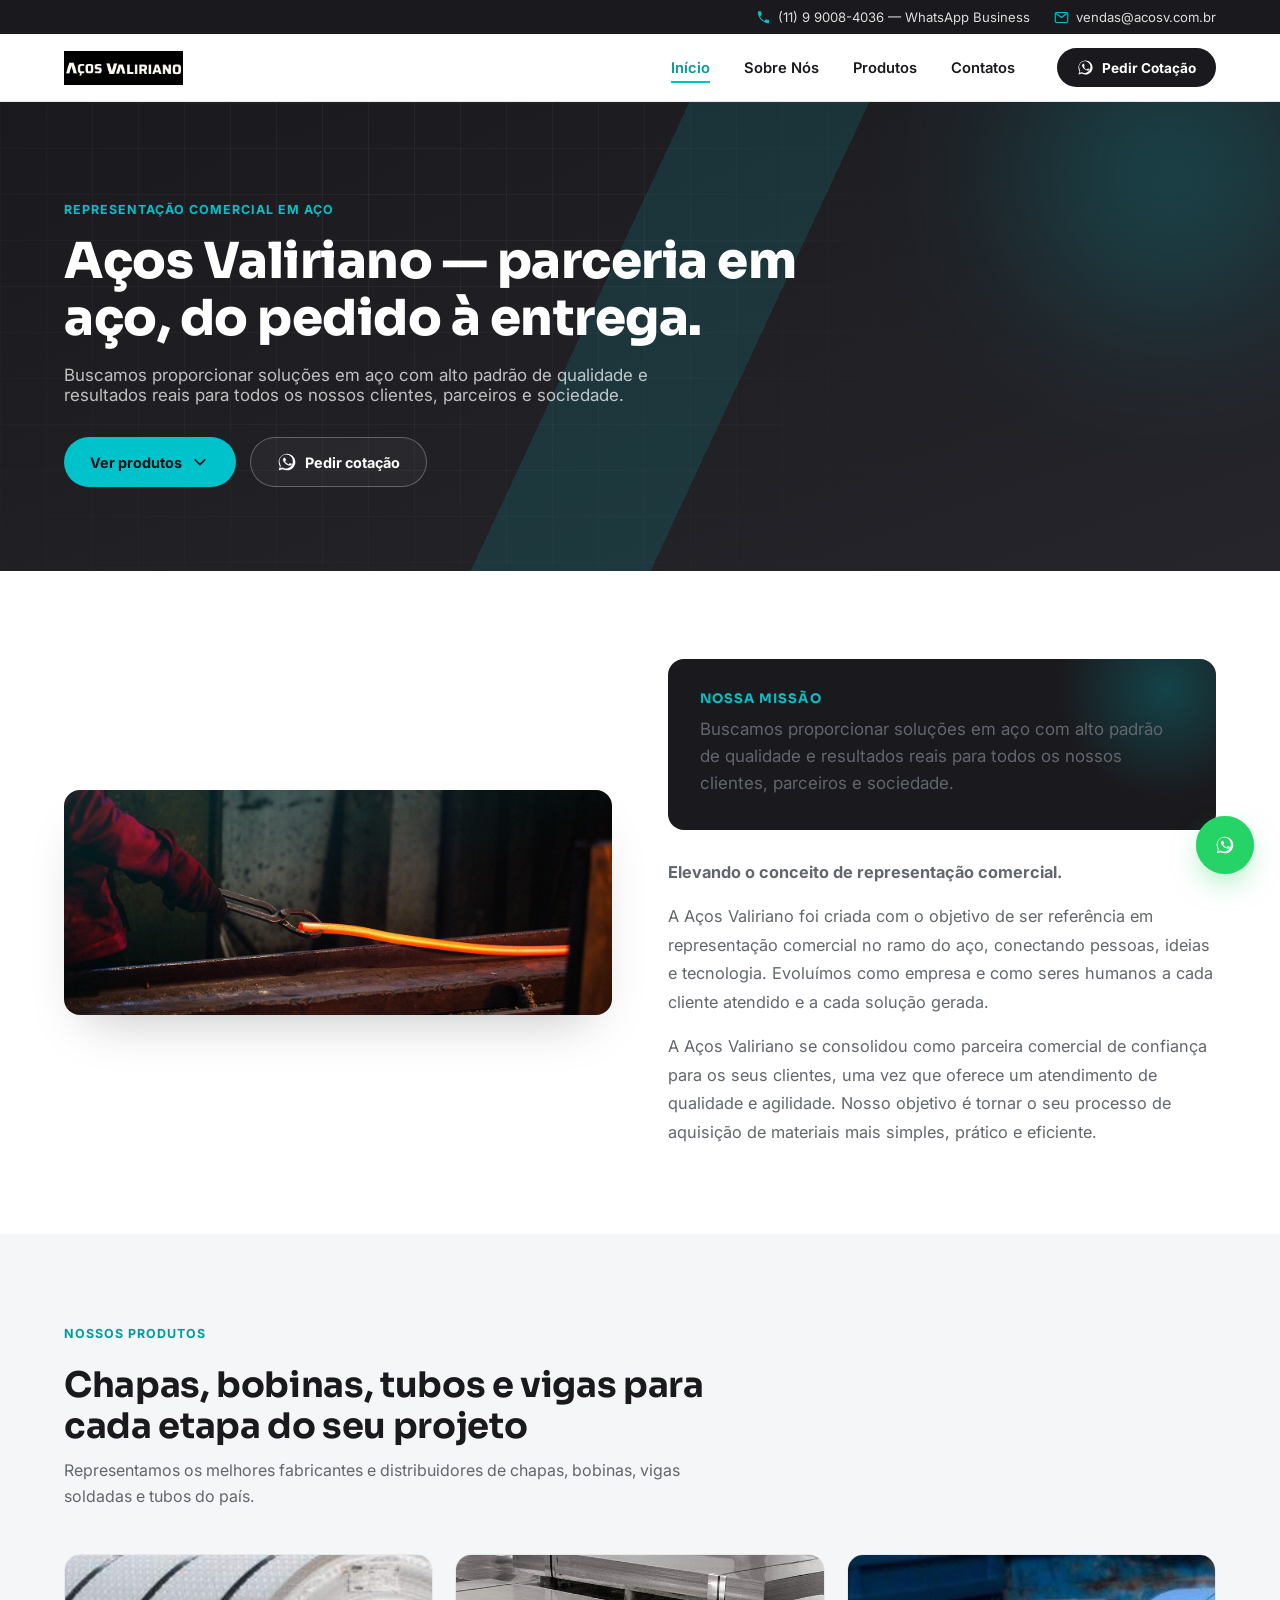
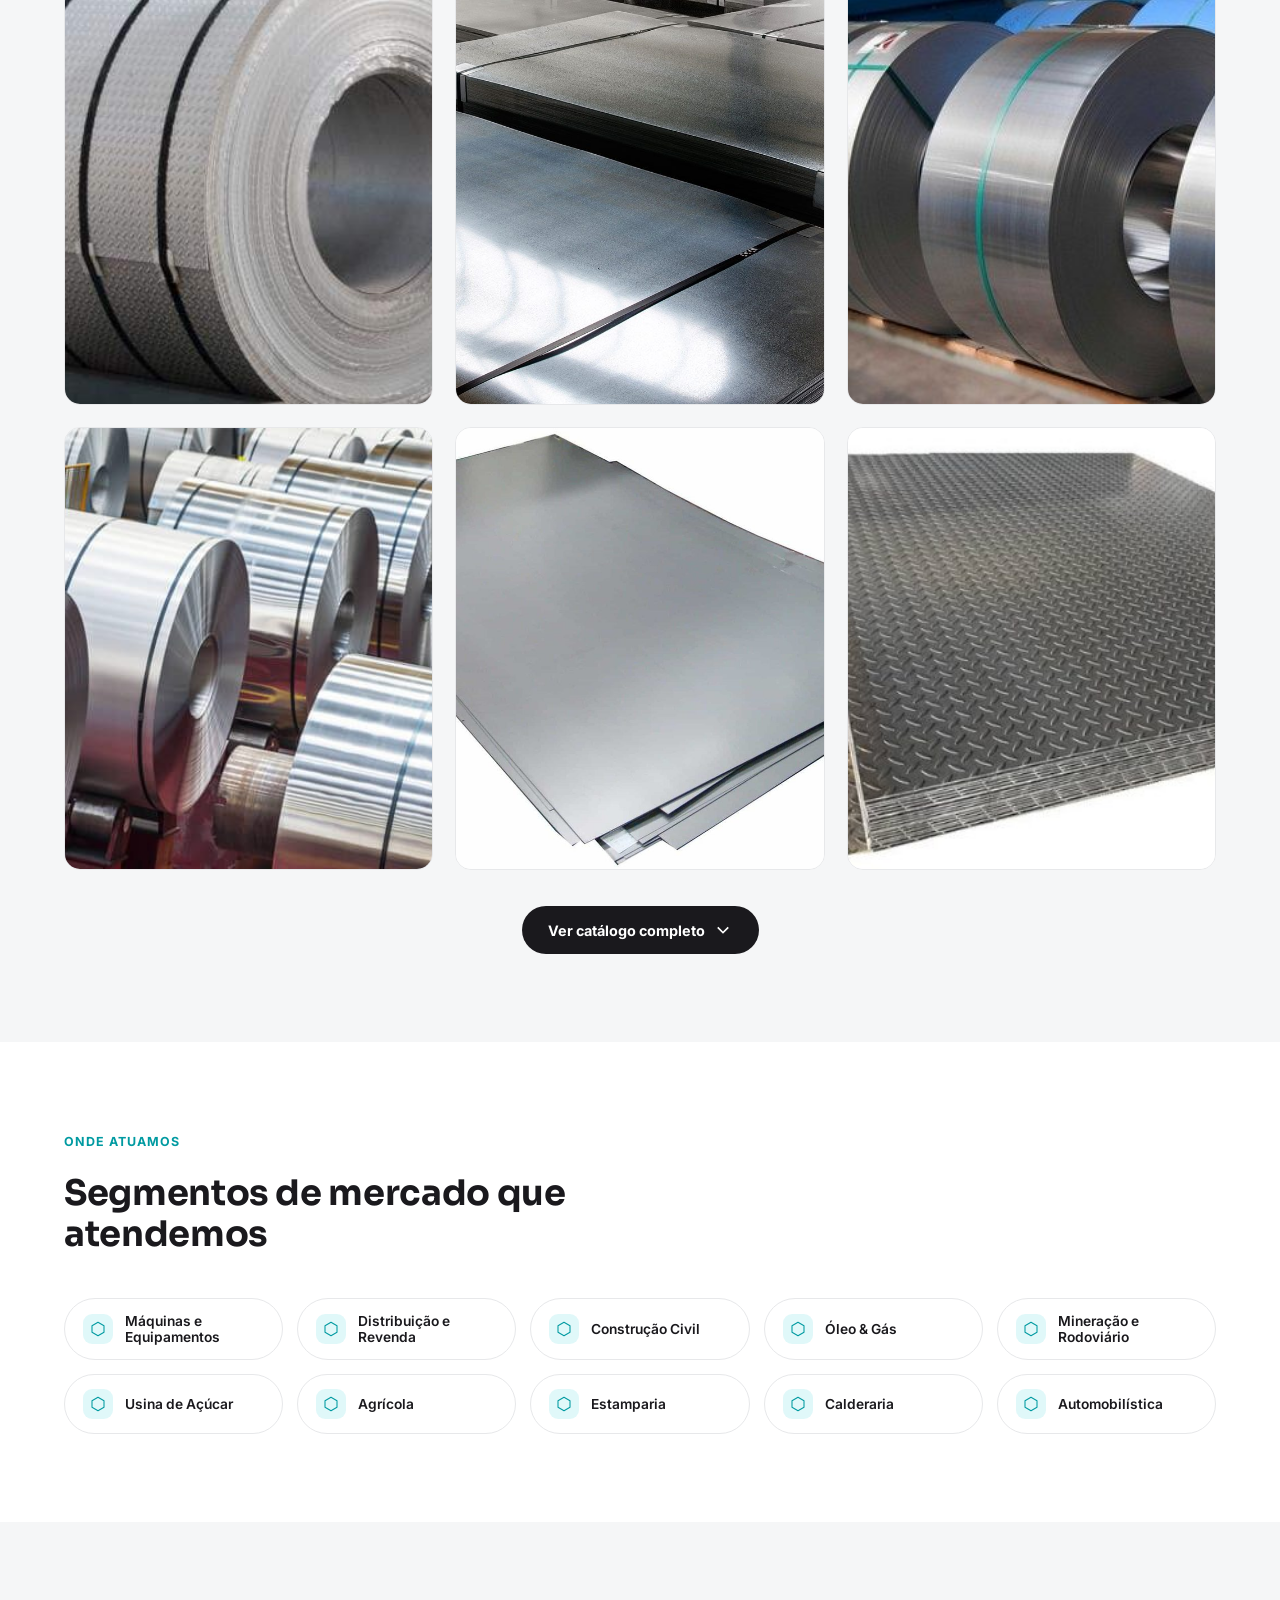
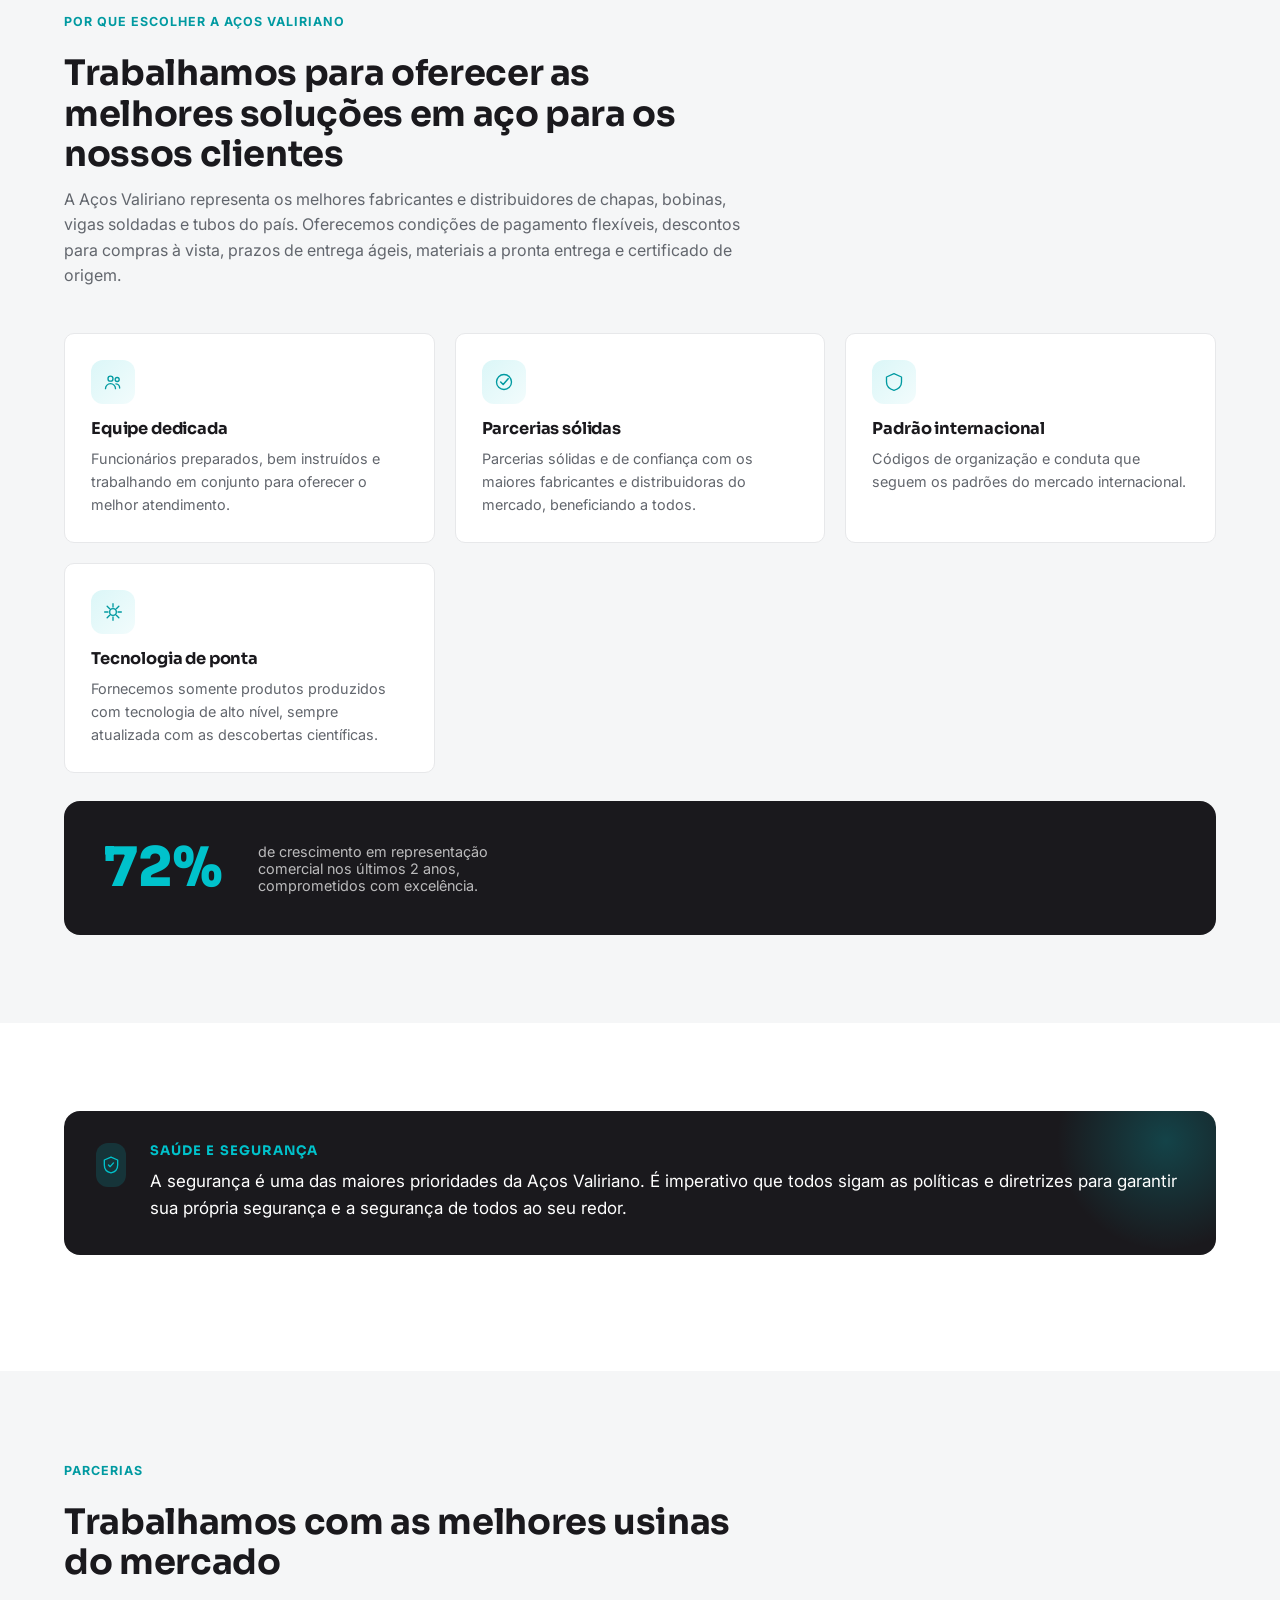
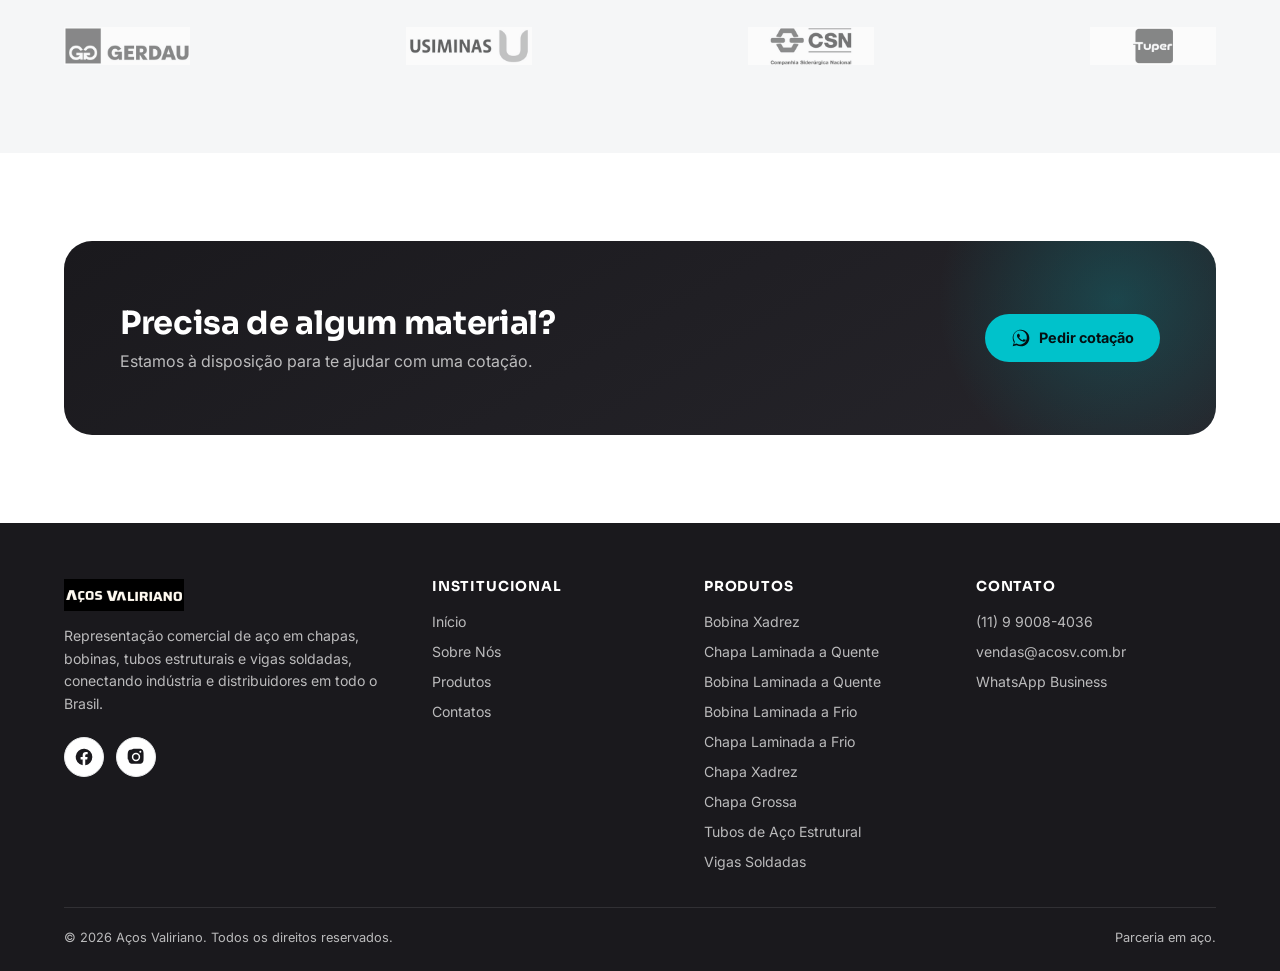
==== index.html @ 2b649ea8 "Site institucional Aços Valiriano — layout novo com SEO técnico completo" ====
<!DOCTYPE html>
<html lang="pt-BR">
<head>
<meta charset="UTF-8">
<meta name="viewport" content="width=device-width, initial-scale=1.0">
<title>Aços Valiriano | Distribuidora de Aço em SP — Chapas, Bobinas e Tubos</title>
<meta name="description" content="Representação comercial de aço em São Paulo: chapas, bobinas, tubos estruturais e vigas soldadas das melhores usinas do país. Peça sua cotação.">
<meta name="robots" content="index, follow">
<link rel="canonical" href="https://acosv.com.br/">
<link rel="icon" href="/assets/img/logo.png" type="image/png">
<meta property="og:type" content="website">
<meta property="og:locale" content="pt_BR">
<meta property="og:site_name" content="Aços Valiriano">
<meta property="og:title" content="Aços Valiriano | Distribuidora de Aço em SP — Chapas, Bobinas e Tubos">
<meta property="og:description" content="Representação comercial de aço em São Paulo: chapas, bobinas, tubos estruturais e vigas soldadas das melhores usinas do país. Peça sua cotação.">
<meta property="og:url" content="https://acosv.com.br/">
<meta property="og:image" content="https://acosv.com.br/assets/img/about-empresa.jpg">
<meta name="twitter:card" content="summary_large_image">
<meta name="twitter:title" content="Aços Valiriano | Distribuidora de Aço em SP — Chapas, Bobinas e Tubos">
<meta name="twitter:description" content="Representação comercial de aço em São Paulo: chapas, bobinas, tubos estruturais e vigas soldadas das melhores usinas do país. Peça sua cotação.">
<meta name="twitter:image" content="https://acosv.com.br/assets/img/about-empresa.jpg">
<link rel="preconnect" href="https://fonts.googleapis.com">
<link rel="preconnect" href="https://fonts.gstatic.com" crossorigin>
<link href="https://fonts.googleapis.com/css2?family=Sora:wght@600;700;800&family=Inter:wght@400;500;600;700&display=swap" rel="stylesheet">
<link rel="stylesheet" href="/assets/styles.css">
<script type="application/ld+json">{"@context": "https://schema.org", "@type": "Organization", "name": "Aços Valiriano", "url": "https://acosv.com.br/", "logo": "https://acosv.com.br/assets/img/logo.png", "telephone": "+5511990084036", "email": "vendas@acosv.com.br", "sameAs": ["https://www.facebook.com/profile.php?id=61550275961854", "https://www.instagram.com/acos.valiriano/"], "areaServed": "BR-SP"}</script>
<!--
  Google Tag Manager / Google Ads: cole aqui o snippet do GTM (ou gtag.js) assim que
  o container estiver criado, para habilitar o rastreamento de conversao das campanhas.
  <script async src="https://www.googletagmanager.com/gtag/js?id=SEU_ID_AQUI"></script>
-->
</head>
<body>
<div class="topbar">
  <div class="wrap">
    <a href="tel:+5511990084036"><svg class="" viewBox="0 0 24 24" width="20" height="20" aria-hidden="true"><path d="M6.6 10.8c1.4 2.8 3.8 5.2 6.6 6.6l2.2-2.2c.3-.3.7-.4 1-.2 1.1.4 2.3.6 3.6.6.6 0 1 .4 1 1V20c0 .6-.4 1-1 1C11.4 21 3 12.6 3 3c0-.6.4-1 1-1h3.5c.6 0 1 .4 1 1 0 1.3.2 2.5.6 3.6.1.3 0 .7-.2 1z" fill="currentColor"/></svg>(11) 9 9008-4036 — WhatsApp Business</a>
    <a href="mailto:vendas@acosv.com.br"><svg class="" viewBox="0 0 24 24" width="20" height="20" aria-hidden="true"><path d="M2 6a2 2 0 0 1 2-2h16a2 2 0 0 1 2 2v12a2 2 0 0 1-2 2H4a2 2 0 0 1-2-2zm2 0 8 6 8-6" fill="none" stroke="currentColor" stroke-width="1.8" stroke-linecap="round" stroke-linejoin="round"/></svg>vendas@acosv.com.br</a>
  </div>
</div>
<header class="site-header" id="siteHeader">
  <div class="nav-inner wrap">
    <a href="/index.html" class="brand">
      <img src="/assets/img/logo.png" width="140" height="40" alt="Aços Valiriano">
    </a>
    <nav class="nav-links" id="navLinks">
      <a href="/index.html" class="nav-link" aria-current="page">Início</a>
      <a href="/institucional.html" class="nav-link">Sobre Nós</a>
      <a href="/produtos.html" class="nav-link">Produtos</a>
      <a href="/contato.html" class="nav-link">Contatos</a>
    </nav>
    <a class="nav-cta" href="https://wa.me/message/XRI6LP23MOQJP1" target="_blank" rel="noopener">
      <svg class="" viewBox="0 0 24 24" width="20" height="20" aria-hidden="true"><path d="M17.5 14.4c-.3-.1-1.6-.8-1.9-.9-.3-.1-.4-.1-.6.1-.2.3-.7.9-.8 1-.1.2-.3.2-.6.1-.3-.1-1.2-.4-2.2-1.4-.8-.7-1.4-1.6-1.5-1.9-.2-.3 0-.4.1-.6.1-.1.3-.3.4-.5.1-.2.2-.3.3-.5.1-.2 0-.4 0-.5 0-.1-.6-1.5-.8-2-.2-.5-.4-.5-.6-.5h-.5c-.2 0-.5.1-.7.3-.2.3-.9.9-.9 2.1 0 1.2.9 2.4 1 2.6.1.2 1.8 2.8 4.4 3.9.6.3 1.1.4 1.5.6.6.2 1.2.2 1.6.1.5-.1 1.6-.6 1.8-1.3.2-.6.2-1.1.2-1.3-.1-.1-.2-.2-.5-.3z" fill="currentColor"/><path d="M12 2C6.5 2 2 6.5 2 12c0 1.9.5 3.7 1.5 5.3L2 22l4.8-1.4C8.3 21.5 10.1 22 12 22c5.5 0 10-4.5 10-10S17.5 2 12 2zm0 18.2c-1.7 0-3.4-.5-4.8-1.4l-.3-.2-3.2.9.9-3.1-.2-.3C3.5 14 3 12.5 3 11 3 6.6 6.6 3 11 3s8 3.6 8 8-3.6 9-9 9z" fill="currentColor"/></svg><span>Pedir Cotação</span>
    </a>
    <button class="nav-toggle" id="navToggle" aria-label="Abrir menu">
      <span></span><span></span><span></span>
    </button>
  </div>
</header>
<main>
<section class="page-hero home">
    <div class="hero-cut"></div><div class="hero-grid-lines"></div><div class="hero-blob"></div>
    <div class="wrap">
      <p class="eyebrow reveal">Representação comercial em aço</p>
      <h1 class="reveal" data-delay="1">Aços Valiriano — parceria em aço, do pedido à entrega.</h1>
      <p class="lead reveal" data-delay="2">Buscamos proporcionar soluções em aço com alto padrão de qualidade e resultados reais para todos os nossos clientes, parceiros e sociedade.</p>
      <div class="hero-actions reveal" data-delay="3">
        <a class="btn btn-primary" href="/produtos.html">Ver produtos <svg class="" viewBox="0 0 24 24" width="20" height="20" aria-hidden="true"><path d="M12 16.5l-7-7 1.4-1.4L12 13.7l5.6-5.6L19 9.5z" fill="currentColor"/></svg></a>
        <a class="btn btn-ghost" href="https://wa.me/message/XRI6LP23MOQJP1" target="_blank" rel="noopener"><svg class="" viewBox="0 0 24 24" width="20" height="20" aria-hidden="true"><path d="M17.5 14.4c-.3-.1-1.6-.8-1.9-.9-.3-.1-.4-.1-.6.1-.2.3-.7.9-.8 1-.1.2-.3.2-.6.1-.3-.1-1.2-.4-2.2-1.4-.8-.7-1.4-1.6-1.5-1.9-.2-.3 0-.4.1-.6.1-.1.3-.3.4-.5.1-.2.2-.3.3-.5.1-.2 0-.4 0-.5 0-.1-.6-1.5-.8-2-.2-.5-.4-.5-.6-.5h-.5c-.2 0-.5.1-.7.3-.2.3-.9.9-.9 2.1 0 1.2.9 2.4 1 2.6.1.2 1.8 2.8 4.4 3.9.6.3 1.1.4 1.5.6.6.2 1.2.2 1.6.1.5-.1 1.6-.6 1.8-1.3.2-.6.2-1.1.2-1.3-.1-.1-.2-.2-.5-.3z" fill="currentColor"/><path d="M12 2C6.5 2 2 6.5 2 12c0 1.9.5 3.7 1.5 5.3L2 22l4.8-1.4C8.3 21.5 10.1 22 12 22c5.5 0 10-4.5 10-10S17.5 2 12 2zm0 18.2c-1.7 0-3.4-.5-4.8-1.4l-.3-.2-3.2.9.9-3.1-.2-.3C3.5 14 3 12.5 3 11 3 6.6 6.6 3 11 3s8 3.6 8 8-3.6 9-9 9z" fill="currentColor"/></svg><span>Pedir cotação</span></a>
      </div>
    </div>
  </section><section class="section">
    <div class="wrap split">
      <div class="split-media reveal">
        <img src="/assets/img/about-empresa.jpg" alt="Equipe Aços Valiriano em operação" width="900" height="600" loading="lazy">
      </div>
      <div class="split-body">
        <div class="mission-card reveal">
          <h3>Nossa missão</h3>
          <p>Buscamos proporcionar soluções em aço com alto padrão de qualidade e resultados reais para todos os nossos clientes, parceiros e sociedade.</p>
        </div>
        <p class="reveal" data-delay="1"><strong>Elevando o conceito de representação comercial.</strong></p>
        <p class="reveal" data-delay="2">A Aços Valiriano foi criada com o objetivo de ser referência em representação comercial no ramo do aço, conectando pessoas, ideias e tecnologia. Evoluímos como empresa e como seres humanos a cada cliente atendido e a cada solução gerada.</p>
        <p class="reveal" data-delay="3">A Aços Valiriano se consolidou como parceira comercial de confiança para os seus clientes, uma vez que oferece um atendimento de qualidade e agilidade. Nosso objetivo é tornar o seu processo de aquisição de materiais mais simples, prático e eficiente.</p>
      </div>
    </div>
  </section><section class="section bg-alt">
    <div class="wrap">
      <div class="section-head reveal">
        <p class="eyebrow">Nossos produtos</p>
        <h2>Chapas, bobinas, tubos e vigas para cada etapa do seu projeto</h2>
        <p class="section-sub">Representamos os melhores fabricantes e distribuidores de chapas, bobinas, vigas soldadas e tubos do país.</p>
      </div>
      <div class="product-grid">
<article class="product-card reveal" data-delay="1">
      <a href="/produtos/bobina-xadrez.html" class="thumb">
        <img src="/assets/img/produto-bobina-xadrez.jpg" alt="Bobina Xadrez — Aços Valiriano" loading="lazy" width="480" height="360">
      </a>
      <div class="body">
        <h3><a href="/produtos/bobina-xadrez.html">Bobina Xadrez</a></h3>
        <p>Bobinas de aço com espessuras de 2,65mm a 12,50mm e largura de 1.000mm a 1.500mm, com detalhes em alto relevo.</p>
        <a class="more" href="/produtos/bobina-xadrez.html">Saiba mais <svg class="" viewBox="0 0 24 24" width="20" height="20" aria-hidden="true"><path d="M12 16.5l-7-7 1.4-1.4L12 13.7l5.6-5.6L19 9.5z" fill="currentColor"/></svg></a>
      </div>
    </article>
<article class="product-card reveal" data-delay="2">
      <a href="/produtos/chapa-laminada-a-quente.html" class="thumb">
        <img src="/assets/img/produto-chapa-laminada-quente.jpg" alt="Chapa Laminada a Quente — Aços Valiriano" loading="lazy" width="480" height="360">
      </a>
      <div class="body">
        <h3><a href="/produtos/chapa-laminada-a-quente.html">Chapa Laminada a Quente</a></h3>
        <p>As chapas laminadas a quente são utilizadas em diversos segmentos, com alta resistência e grande variedade de especificações técnicas.</p>
        <a class="more" href="/produtos/chapa-laminada-a-quente.html">Saiba mais <svg class="" viewBox="0 0 24 24" width="20" height="20" aria-hidden="true"><path d="M12 16.5l-7-7 1.4-1.4L12 13.7l5.6-5.6L19 9.5z" fill="currentColor"/></svg></a>
      </div>
    </article>
<article class="product-card reveal" data-delay="3">
      <a href="/produtos/bobina-laminada-a-quente.html" class="thumb">
        <img src="/assets/img/produto-bobina-laminada-quente.jpg" alt="Bobina Laminada a Quente — Aços Valiriano" loading="lazy" width="480" height="360">
      </a>
      <div class="body">
        <h3><a href="/produtos/bobina-laminada-a-quente.html">Bobina Laminada a Quente</a></h3>
        <p>As bobinas laminadas a quente são facilmente encontradas em nosso dia a dia já na forma de chapas de aço e aplicadas em diversos setores.</p>
        <a class="more" href="/produtos/bobina-laminada-a-quente.html">Saiba mais <svg class="" viewBox="0 0 24 24" width="20" height="20" aria-hidden="true"><path d="M12 16.5l-7-7 1.4-1.4L12 13.7l5.6-5.6L19 9.5z" fill="currentColor"/></svg></a>
      </div>
    </article>
<article class="product-card reveal" data-delay="4">
      <a href="/produtos/bobina-laminada-a-frio.html" class="thumb">
        <img src="/assets/img/produto-bobina-laminada-fria.jpg" alt="Bobina Laminada a Frio — Aços Valiriano" loading="lazy" width="480" height="360">
      </a>
      <div class="body">
        <h3><a href="/produtos/bobina-laminada-a-frio.html">Bobina Laminada a Frio</a></h3>
        <p>As bobinas laminadas a frio são encontradas também na forma de chapas de aço e podem ser utilizadas nas linhas automotiva, construção civil e mais.</p>
        <a class="more" href="/produtos/bobina-laminada-a-frio.html">Saiba mais <svg class="" viewBox="0 0 24 24" width="20" height="20" aria-hidden="true"><path d="M12 16.5l-7-7 1.4-1.4L12 13.7l5.6-5.6L19 9.5z" fill="currentColor"/></svg></a>
      </div>
    </article>
<article class="product-card reveal" data-delay="5">
      <a href="/produtos/chapa-laminada-a-frio.html" class="thumb">
        <img src="/assets/img/produto-chapa-laminada-fria.jpg" alt="Chapa Laminada a Frio — Aços Valiriano" loading="lazy" width="480" height="360">
      </a>
      <div class="body">
        <h3><a href="/produtos/chapa-laminada-a-frio.html">Chapa Laminada a Frio</a></h3>
        <p>As chapas laminadas a frio são encontradas na linha automotiva, construção civil, linha branca, mobiliário, embalagem metálica, gôndola e mais.</p>
        <a class="more" href="/produtos/chapa-laminada-a-frio.html">Saiba mais <svg class="" viewBox="0 0 24 24" width="20" height="20" aria-hidden="true"><path d="M12 16.5l-7-7 1.4-1.4L12 13.7l5.6-5.6L19 9.5z" fill="currentColor"/></svg></a>
      </div>
    </article>
<article class="product-card reveal" data-delay="6">
      <a href="/produtos/chapa-xadrez.html" class="thumb">
        <img src="/assets/img/produto-chapa-xadrez.jpg" alt="Chapa Xadrez — Aços Valiriano" loading="lazy" width="480" height="360">
      </a>
      <div class="body">
        <h3><a href="/produtos/chapa-xadrez.html">Chapa Xadrez</a></h3>
        <p>As chapas xadrez são chapas de aço com detalhes em alto relevo, conhecidas também como antiderrapantes ou “pé de galinha”.</p>
        <a class="more" href="/produtos/chapa-xadrez.html">Saiba mais <svg class="" viewBox="0 0 24 24" width="20" height="20" aria-hidden="true"><path d="M12 16.5l-7-7 1.4-1.4L12 13.7l5.6-5.6L19 9.5z" fill="currentColor"/></svg></a>
      </div>
    </article>
      </div>
      <div style="margin-top:36px; text-align:center;">
        <a class="btn btn-dark" href="/produtos.html">Ver catálogo completo <svg class="" viewBox="0 0 24 24" width="20" height="20" aria-hidden="true"><path d="M12 16.5l-7-7 1.4-1.4L12 13.7l5.6-5.6L19 9.5z" fill="currentColor"/></svg></a>
      </div>
    </div>
  </section><section class="section">
    <div class="wrap">
      <div class="section-head reveal">
        <p class="eyebrow">Onde atuamos</p>
        <h2>Segmentos de mercado que atendemos</h2>
      </div>
      <div class="segment-grid">
    <div class="segment-chip reveal" data-delay="1"><span class="ic"><svg class="" viewBox="0 0 24 24" width="20" height="20" aria-hidden="true"><path d="M12 2 3 7v10l9 5 9-5V7z" fill="none" stroke="currentColor" stroke-width="1.6" stroke-linejoin="round"/></svg></span>Máquinas e Equipamentos</div>
    <div class="segment-chip reveal" data-delay="2"><span class="ic"><svg class="" viewBox="0 0 24 24" width="20" height="20" aria-hidden="true"><path d="M12 2 3 7v10l9 5 9-5V7z" fill="none" stroke="currentColor" stroke-width="1.6" stroke-linejoin="round"/></svg></span>Distribuição e Revenda</div>
    <div class="segment-chip reveal" data-delay="3"><span class="ic"><svg class="" viewBox="0 0 24 24" width="20" height="20" aria-hidden="true"><path d="M12 2 3 7v10l9 5 9-5V7z" fill="none" stroke="currentColor" stroke-width="1.6" stroke-linejoin="round"/></svg></span>Construção Civil</div>
    <div class="segment-chip reveal" data-delay="4"><span class="ic"><svg class="" viewBox="0 0 24 24" width="20" height="20" aria-hidden="true"><path d="M12 2 3 7v10l9 5 9-5V7z" fill="none" stroke="currentColor" stroke-width="1.6" stroke-linejoin="round"/></svg></span>Óleo & Gás</div>
    <div class="segment-chip reveal" data-delay="5"><span class="ic"><svg class="" viewBox="0 0 24 24" width="20" height="20" aria-hidden="true"><path d="M12 2 3 7v10l9 5 9-5V7z" fill="none" stroke="currentColor" stroke-width="1.6" stroke-linejoin="round"/></svg></span>Mineração e Rodoviário</div>
    <div class="segment-chip reveal" data-delay="1"><span class="ic"><svg class="" viewBox="0 0 24 24" width="20" height="20" aria-hidden="true"><path d="M12 2 3 7v10l9 5 9-5V7z" fill="none" stroke="currentColor" stroke-width="1.6" stroke-linejoin="round"/></svg></span>Usina de Açúcar</div>
    <div class="segment-chip reveal" data-delay="2"><span class="ic"><svg class="" viewBox="0 0 24 24" width="20" height="20" aria-hidden="true"><path d="M12 2 3 7v10l9 5 9-5V7z" fill="none" stroke="currentColor" stroke-width="1.6" stroke-linejoin="round"/></svg></span>Agrícola</div>
    <div class="segment-chip reveal" data-delay="3"><span class="ic"><svg class="" viewBox="0 0 24 24" width="20" height="20" aria-hidden="true"><path d="M12 2 3 7v10l9 5 9-5V7z" fill="none" stroke="currentColor" stroke-width="1.6" stroke-linejoin="round"/></svg></span>Estamparia</div>
    <div class="segment-chip reveal" data-delay="4"><span class="ic"><svg class="" viewBox="0 0 24 24" width="20" height="20" aria-hidden="true"><path d="M12 2 3 7v10l9 5 9-5V7z" fill="none" stroke="currentColor" stroke-width="1.6" stroke-linejoin="round"/></svg></span>Calderaria</div>
    <div class="segment-chip reveal" data-delay="5"><span class="ic"><svg class="" viewBox="0 0 24 24" width="20" height="20" aria-hidden="true"><path d="M12 2 3 7v10l9 5 9-5V7z" fill="none" stroke="currentColor" stroke-width="1.6" stroke-linejoin="round"/></svg></span>Automobilística</div>
  </div>
    </div>
  </section><section class="section bg-alt">
    <div class="wrap">
      <div class="section-head reveal">
        <p class="eyebrow">Por que escolher a Aços Valiriano</p>
        <h2>Trabalhamos para oferecer as melhores soluções em aço para os nossos clientes</h2>
        <p class="section-sub">A Aços Valiriano representa os melhores fabricantes e distribuidores de chapas, bobinas, vigas soldadas e tubos do país. Oferecemos condições de pagamento flexíveis, descontos para compras à vista, prazos de entrega ágeis, materiais a pronta entrega e certificado de origem.</p>
      </div>
      <div class="value-grid">
        <div class="value-card reveal" data-delay="1"><div class="value-icon"><svg class="" viewBox="0 0 24 24" width="20" height="20" aria-hidden="true"><circle cx="9" cy="8" r="3" fill="none" stroke="currentColor" stroke-width="1.6"/><circle cx="17" cy="9" r="2.4" fill="none" stroke="currentColor" stroke-width="1.6"/><path d="M3 20c0-3.3 2.7-6 6-6s6 2.7 6 6M15.5 14.2c2.6.2 4.5 2.4 4.5 5.1" fill="none" stroke="currentColor" stroke-width="1.6" stroke-linecap="round"/></svg></div><h3>Equipe dedicada</h3><p>Funcionários preparados, bem instruídos e trabalhando em conjunto para oferecer o melhor atendimento.</p></div>
        <div class="value-card reveal" data-delay="2"><div class="value-icon"><svg class="" viewBox="0 0 24 24" width="20" height="20" aria-hidden="true"><path d="M8 12l3 3 6-7" fill="none" stroke="currentColor" stroke-width="1.8" stroke-linecap="round" stroke-linejoin="round"/><circle cx="12" cy="12" r="9" fill="none" stroke="currentColor" stroke-width="1.6"/></svg></div><h3>Parcerias sólidas</h3><p>Parcerias sólidas e de confiança com os maiores fabricantes e distribuidoras do mercado, beneficiando a todos.</p></div>
        <div class="value-card reveal" data-delay="3"><div class="value-icon"><svg class="" viewBox="0 0 24 24" width="20" height="20" aria-hidden="true"><path d="M12 2 3 6v6c0 5 4 8.5 9 10 5-1.5 9-5 9-10V6z" fill="none" stroke="currentColor" stroke-width="1.6" stroke-linejoin="round"/></svg></div><h3>Padrão internacional</h3><p>Códigos de organização e conduta que seguem os padrões do mercado internacional.</p></div>
        <div class="value-card reveal" data-delay="4"><div class="value-icon"><svg class="" viewBox="0 0 24 24" width="20" height="20" aria-hidden="true"><path d="M12 2v4M12 18v4M2 12h4M18 12h4M5 5l3 3M16 16l3 3M19 5l-3 3M8 16l-3 3" stroke="currentColor" stroke-width="1.6" stroke-linecap="round"/><circle cx="12" cy="12" r="4" fill="none" stroke="currentColor" stroke-width="1.6"/></svg></div><h3>Tecnologia de ponta</h3><p>Fornecemos somente produtos produzidos com tecnologia de alto nível, sempre atualizada com as descobertas científicas.</p></div>
      </div>
      <div class="stat-block reveal" style="margin-top:28px;">
        <div class="stat-num"><span data-count-to="85" data-suffix="%">0%</span></div>
        <div class="stat-label">de crescimento em representação comercial nos últimos 2 anos, comprometidos com excelência.</div>
      </div>
    </div>
  </section><section class="section">
    <div class="wrap">
      <div class="mission-card reveal" style="display:flex; gap:24px; align-items:flex-start;">
        <div class="value-icon" style="background:rgba(0,194,203,.16); color:var(--teal);"><svg class="" viewBox="0 0 24 24" width="20" height="20" aria-hidden="true"><path d="M12 2.5 20 6v6c0 5-3.4 8.5-8 9.5-4.6-1-8-4.5-8-9.5V6z" fill="none" stroke="currentColor" stroke-width="1.6" stroke-linejoin="round"/><path d="M9 12l2 2 4-4.5" fill="none" stroke="currentColor" stroke-width="1.6" stroke-linecap="round" stroke-linejoin="round"/></svg></div>
        <div>
          <h3>Saúde e segurança</h3>
          <p>A segurança é uma das maiores prioridades da Aços Valiriano. É imperativo que todos sigam as políticas e diretrizes para garantir sua própria segurança e a segurança de todos ao seu redor.</p>
        </div>
      </div>
    </div>
  </section><section class="section bg-alt"><div class="wrap"><div class="section-head reveal">
      <p class="eyebrow">Parcerias</p>
      <h2>Trabalhamos com as melhores usinas do mercado</h2>
    </div>
    <div class="mills-strip reveal">
    <img src="/assets/logos/gerdau.png" alt="Gerdau — parceiro Aços Valiriano" width="140" height="38" loading="lazy">
    <img src="/assets/logos/usiminas.png" alt="Usiminas — parceiro Aços Valiriano" width="140" height="38" loading="lazy">
    <img src="/assets/logos/csn.png" alt="CSN — parceiro Aços Valiriano" width="140" height="38" loading="lazy">
    <img src="/assets/logos/tuper.png" alt="Tuper — parceiro Aços Valiriano" width="140" height="38" loading="lazy">
    </div></div></section><section class="section">
    <div class="wrap">
      <div class="cta-banner reveal">
      <div>
        <h2>Precisa de algum material?</h2>
        <p>Estamos à disposição para te ajudar com uma cotação.</p>
      </div>
      <a class="btn btn-primary" href="https://wa.me/message/XRI6LP23MOQJP1" target="_blank" rel="noopener"><svg class="" viewBox="0 0 24 24" width="20" height="20" aria-hidden="true"><path d="M17.5 14.4c-.3-.1-1.6-.8-1.9-.9-.3-.1-.4-.1-.6.1-.2.3-.7.9-.8 1-.1.2-.3.2-.6.1-.3-.1-1.2-.4-2.2-1.4-.8-.7-1.4-1.6-1.5-1.9-.2-.3 0-.4.1-.6.1-.1.3-.3.4-.5.1-.2.2-.3.3-.5.1-.2 0-.4 0-.5 0-.1-.6-1.5-.8-2-.2-.5-.4-.5-.6-.5h-.5c-.2 0-.5.1-.7.3-.2.3-.9.9-.9 2.1 0 1.2.9 2.4 1 2.6.1.2 1.8 2.8 4.4 3.9.6.3 1.1.4 1.5.6.6.2 1.2.2 1.6.1.5-.1 1.6-.6 1.8-1.3.2-.6.2-1.1.2-1.3-.1-.1-.2-.2-.5-.3z" fill="currentColor"/><path d="M12 2C6.5 2 2 6.5 2 12c0 1.9.5 3.7 1.5 5.3L2 22l4.8-1.4C8.3 21.5 10.1 22 12 22c5.5 0 10-4.5 10-10S17.5 2 12 2zm0 18.2c-1.7 0-3.4-.5-4.8-1.4l-.3-.2-3.2.9.9-3.1-.2-.3C3.5 14 3 12.5 3 11 3 6.6 6.6 3 11 3s8 3.6 8 8-3.6 9-9 9z" fill="currentColor"/></svg><span>Pedir cotação</span></a>
    </div>
    </div>
  </section>
</main>
<footer class="site-footer">
  <div class="wrap">
    <div class="footer-grid">
      <div>
        <img src="/assets/img/logo.png" width="120" height="34" alt="Aços Valiriano">
        <p>Representação comercial de aço em chapas, bobinas, tubos estruturais e vigas soldadas, conectando indústria e distribuidores em todo o Brasil.</p>
        <div class="social-row">
          <a href="https://www.facebook.com/profile.php?id=61550275961854" target="_blank" rel="noopener" aria-label="Facebook"><svg class="" viewBox="0 0 24 24" width="20" height="20" aria-hidden="true"><path d="M22 12a10 10 0 1 0-11.6 9.9v-7H7.9V12h2.5V9.8c0-2.5 1.5-3.9 3.8-3.9 1.1 0 2.2.2 2.2.2v2.5h-1.3c-1.2 0-1.6.8-1.6 1.6V12h2.8l-.4 2.9h-2.4v7A10 10 0 0 0 22 12z" fill="currentColor"/></svg></a>
          <a href="https://www.instagram.com/acos.valiriano/" target="_blank" rel="noopener" aria-label="Instagram"><svg class="" viewBox="0 0 24 24" width="20" height="20" aria-hidden="true"><path d="M12 2c2.7 0 3 0 4.1.1 1.1 0 1.8.2 2.2.4.6.2 1 .5 1.4.9.4.4.7.8.9 1.4.2.4.3 1.1.4 2.2.1 1.1.1 1.4.1 4.1s0 3-.1 4.1c0 1.1-.2 1.8-.4 2.2-.2.6-.5 1-.9 1.4-.4.4-.8.7-1.4.9-.4.2-1.1.3-2.2.4-1.1.1-1.4.1-4.1.1s-3 0-4.1-.1c-1.1 0-1.8-.2-2.2-.4-.6-.2-1-.5-1.4-.9-.4-.4-.7-.8-.9-1.4-.2-.4-.3-1.1-.4-2.2C2 15 2 14.7 2 12s0-3 .1-4.1c0-1.1.2-1.8.4-2.2.2-.6.5-1 .9-1.4.4-.4.8-.7 1.4-.9.4-.2 1.1-.3 2.2-.4C9 2 9.3 2 12 2zm0 5a5 5 0 1 0 0 10 5 5 0 0 0 0-10zm0 8.2a3.2 3.2 0 1 1 0-6.4 3.2 3.2 0 0 1 0 6.4zm5.2-8.4a1.2 1.2 0 1 0 0-2.4 1.2 1.2 0 0 0 0 2.4z" fill="currentColor"/></svg></a>
        </div>
      </div>
      <div class="footer-col">
        <h4>Institucional</h4>
        <ul>
          <li><a href="/index.html">Início</a></li>
          <li><a href="/institucional.html">Sobre Nós</a></li>
          <li><a href="/produtos.html">Produtos</a></li>
          <li><a href="/contato.html">Contatos</a></li>
        </ul>
      </div>
      <div class="footer-col">
        <h4>Produtos</h4>
        <ul>
          <li><a href="/produtos/bobina-xadrez.html">Bobina Xadrez</a></li>
          <li><a href="/produtos/chapa-laminada-a-quente.html">Chapa Laminada a Quente</a></li>
          <li><a href="/produtos/bobina-laminada-a-quente.html">Bobina Laminada a Quente</a></li>
          <li><a href="/produtos/bobina-laminada-a-frio.html">Bobina Laminada a Frio</a></li>
          <li><a href="/produtos/chapa-laminada-a-frio.html">Chapa Laminada a Frio</a></li>
          <li><a href="/produtos/chapa-xadrez.html">Chapa Xadrez</a></li>
          <li><a href="/produtos/chapa-grossa.html">Chapa Grossa</a></li>
          <li><a href="/produtos/tubos-de-aco-estrutural.html">Tubos de Aço Estrutural</a></li>
          <li><a href="/produtos/vigas-soldadas.html">Vigas Soldadas</a></li>
        </ul>
      </div>
      <div class="footer-col">
        <h4>Contato</h4>
        <ul>
          <li><a href="tel:+5511990084036">(11) 9 9008-4036</a></li>
          <li><a href="mailto:vendas@acosv.com.br">vendas@acosv.com.br</a></li>
          <li><a href="https://wa.me/message/XRI6LP23MOQJP1" target="_blank" rel="noopener">WhatsApp Business</a></li>
        </ul>
      </div>
    </div>
    <div class="footer-bottom">
      <span>&copy; <span id="year"></span> Aços Valiriano. Todos os direitos reservados.</span>
      <span>Parceria em aço.</span>
    </div>
  </div>
</footer>

<a class="whatsapp-float" href="https://wa.me/message/XRI6LP23MOQJP1" target="_blank" rel="noopener" aria-label="Falar no WhatsApp">
  <span class="pulse-ring"></span>
  <svg class="" viewBox="0 0 24 24" width="20" height="20" aria-hidden="true"><path d="M17.5 14.4c-.3-.1-1.6-.8-1.9-.9-.3-.1-.4-.1-.6.1-.2.3-.7.9-.8 1-.1.2-.3.2-.6.1-.3-.1-1.2-.4-2.2-1.4-.8-.7-1.4-1.6-1.5-1.9-.2-.3 0-.4.1-.6.1-.1.3-.3.4-.5.1-.2.2-.3.3-.5.1-.2 0-.4 0-.5 0-.1-.6-1.5-.8-2-.2-.5-.4-.5-.6-.5h-.5c-.2 0-.5.1-.7.3-.2.3-.9.9-.9 2.1 0 1.2.9 2.4 1 2.6.1.2 1.8 2.8 4.4 3.9.6.3 1.1.4 1.5.6.6.2 1.2.2 1.6.1.5-.1 1.6-.6 1.8-1.3.2-.6.2-1.1.2-1.3-.1-.1-.2-.2-.5-.3z" fill="currentColor"/><path d="M12 2C6.5 2 2 6.5 2 12c0 1.9.5 3.7 1.5 5.3L2 22l4.8-1.4C8.3 21.5 10.1 22 12 22c5.5 0 10-4.5 10-10S17.5 2 12 2zm0 18.2c-1.7 0-3.4-.5-4.8-1.4l-.3-.2-3.2.9.9-3.1-.2-.3C3.5 14 3 12.5 3 11 3 6.6 6.6 3 11 3s8 3.6 8 8-3.6 9-9 9z" fill="currentColor"/></svg>
</a>
<script>document.getElementById("year").textContent = new Date().getFullYear();</script>
<script src="/assets/script.js"></script>
</body>
</html>
---- assets/styles.css ----
/* ================= Tokens ================= */
:root{
  --teal: #00c2cb;
  --teal-dark: #009aa1;
  --ink: #1a191d;
  --ink-2: #26252b;
  --bg: #ffffff;
  --bg-alt: #f5f6f7;
  --line: #e7e8ea;
  --muted: #62666d;
  --radius: 16px;
  --radius-sm: 10px;
  --ease: cubic-bezier(.22,.9,.32,1);
  --shadow: 0 24px 50px -24px rgba(10,12,15,.28);
  --maxw: 1200px;
}

*,*::before,*::after{ box-sizing:border-box; }
html{ scroll-behavior:smooth; }
body{
  margin:0; background:var(--bg); color:var(--ink);
  font-family:'Inter', system-ui, -apple-system, sans-serif;
  -webkit-font-smoothing:antialiased;
  overflow-x:hidden;
}
h1,h2,h3,h4{ font-family:'Sora','Inter',sans-serif; margin:0; letter-spacing:-0.01em; line-height:1.15; }
p{ margin:0; }
a{ color:inherit; text-decoration:none; }
img{ max-width:100%; display:block; }
ul{ list-style:none; margin:0; padding:0; }
svg{ display:block; flex-shrink:0; }
button{ font-family:inherit; }
.wrap{ max-width:var(--maxw); margin:0 auto; padding:0 24px; }
.visually-hidden{ position:absolute; width:1px; height:1px; overflow:hidden; clip:rect(0,0,0,0); white-space:nowrap; }

/* ================= Reveal on scroll ================= */
.reveal{
  opacity:0; transform:translateY(26px);
  transition:opacity .75s var(--ease), transform .75s var(--ease);
  transition-delay:calc(var(--d,0) * 80ms);
}
.reveal[data-delay="1"]{ --d:1; } .reveal[data-delay="2"]{ --d:2; }
.reveal[data-delay="3"]{ --d:3; } .reveal[data-delay="4"]{ --d:4; }
.reveal[data-delay="5"]{ --d:5; } .reveal[data-delay="6"]{ --d:6; }
.reveal.in{ opacity:1; transform:none; }

/* ================= Top bar ================= */
.topbar{
  background:var(--ink); color:rgba(255,255,255,.85); font-size:.82rem;
}
.topbar .wrap{ display:flex; align-items:center; justify-content:flex-end; gap:24px; padding-top:9px; padding-bottom:9px; flex-wrap:wrap; }
.topbar a{ display:inline-flex; align-items:center; gap:7px; transition:color .25s var(--ease); }
.topbar a:hover{ color:var(--teal); }
.topbar svg{ width:15px; height:15px; color:var(--teal); }

/* ================= Header / nav ================= */
.site-header{
  position:sticky; top:0; z-index:1000; background:#fff;
  border-bottom:1px solid var(--line);
  transition:box-shadow .3s var(--ease);
}
.site-header.scrolled{ box-shadow:0 10px 30px -20px rgba(10,12,15,.35); }
.nav-inner{ display:flex; align-items:center; gap:28px; padding:14px 24px; }
.brand{ display:flex; align-items:center; gap:10px; margin-right:auto; }
.brand img{ height:34px; width:auto; }
.nav-links{ display:flex; align-items:center; gap:6px; }
.nav-link{
  position:relative; padding:10px 14px; font-size:.92rem; font-weight:600; color:var(--ink);
  transition:color .25s var(--ease);
}
.nav-link::after{
  content:''; position:absolute; left:14px; right:14px; bottom:4px; height:2px;
  background:var(--teal); transform:scaleX(0); transform-origin:left; transition:transform .3s var(--ease);
}
.nav-link:hover, .nav-link[aria-current="page"]{ color:var(--teal-dark); }
.nav-link:hover::after, .nav-link[aria-current="page"]::after{ transform:scaleX(1); }
.nav-cta{
  display:flex; align-items:center; gap:8px; background:var(--ink); color:#fff;
  padding:11px 20px; border-radius:999px; font-size:.85rem; font-weight:700;
  transition:transform .3s var(--ease), background .3s var(--ease);
}
.nav-cta:hover{ transform:translateY(-2px); background:var(--teal-dark); }
.nav-cta svg{ width:17px; height:17px; }
.nav-toggle{ display:none; flex-direction:column; gap:5px; background:none; border:0; cursor:pointer; padding:6px; }
.nav-toggle span{ width:22px; height:2px; background:var(--ink); border-radius:2px; transition:transform .3s var(--ease), opacity .3s var(--ease); }
.nav-toggle.open span:nth-child(1){ transform:translateY(7px) rotate(45deg); }
.nav-toggle.open span:nth-child(2){ opacity:0; }
.nav-toggle.open span:nth-child(3){ transform:translateY(-7px) rotate(-45deg); }

/* ================= Page hero ================= */
.page-hero{
  position:relative; overflow:hidden; padding:64px 0 60px;
  background:linear-gradient(160deg, var(--ink) 0%, var(--ink-2) 100%); color:#fff;
}
.page-hero.home{ padding:96px 0 84px; }
.hero-cut{
  position:absolute; inset:0; opacity:.9; pointer-events:none;
  background:
    linear-gradient(115deg, transparent 46%, var(--teal) 46%, var(--teal) 58%, transparent 58%);
  opacity:.14;
}
.hero-grid-lines{
  position:absolute; inset:0; pointer-events:none;
  background-image:
    linear-gradient(rgba(255,255,255,.05) 1px, transparent 1px),
    linear-gradient(90deg, rgba(255,255,255,.05) 1px, transparent 1px);
  background-size:46px 46px;
  mask-image:radial-gradient(circle at 30% 20%, #000 0%, transparent 65%);
}
.hero-blob{
  position:absolute; border-radius:50%; filter:blur(80px); opacity:.35; pointer-events:none;
  background:radial-gradient(circle, var(--teal) 0%, transparent 70%);
  width:420px; height:420px; top:-140px; right:-100px;
  animation:float 16s ease-in-out infinite;
}
@keyframes float{ 0%,100%{ transform:translate(0,0) scale(1);} 50%{ transform:translate(-24px,30px) scale(1.08);} }
.breadcrumb{
  position:relative; z-index:2; display:flex; align-items:center; gap:8px; font-size:.82rem;
  color:rgba(255,255,255,.55); margin-bottom:22px; text-transform:uppercase; letter-spacing:.04em;
}
.breadcrumb a{ color:rgba(255,255,255,.8); transition:color .2s var(--ease); }
.breadcrumb a:hover{ color:var(--teal); }
.eyebrow{
  position:relative; z-index:2; display:inline-block; font-size:.78rem; font-weight:700;
  letter-spacing:.08em; text-transform:uppercase; color:var(--teal); margin-bottom:16px;
}
.page-hero h1{ position:relative; z-index:2; font-size:clamp(2rem, 4.4vw, 3.1rem); font-weight:800; max-width:820px; }
.page-hero .lead{ position:relative; z-index:2; margin-top:18px; font-size:1.06rem; color:rgba(255,255,255,.72); max-width:640px; }
.hero-actions{ position:relative; z-index:2; margin-top:32px; display:flex; gap:14px; flex-wrap:wrap; }

.btn{
  display:inline-flex; align-items:center; gap:8px; padding:14px 26px; border-radius:999px;
  font-weight:700; font-size:.9rem; transition:transform .3s var(--ease), box-shadow .3s var(--ease), background .3s var(--ease);
}
.btn-primary{ background:var(--teal); color:#041012; }
.btn-primary:hover{ transform:translateY(-3px); box-shadow:0 18px 34px -12px rgba(0,194,203,.5); }
.btn-ghost{ border:1px solid rgba(255,255,255,.28); color:#fff; background:rgba(255,255,255,.04); }
.btn-ghost:hover{ background:rgba(255,255,255,.14); transform:translateY(-3px); }
.btn-dark{ background:var(--ink); color:#fff; }
.btn-dark:hover{ background:var(--teal-dark); transform:translateY(-3px); }

/* ================= Section shared ================= */
main > section, main > .section{ padding:88px 0; }
.section-head{ max-width:680px; margin-bottom:44px; }
.section-head .eyebrow{ color:var(--teal-dark); }
.section-head h2{ font-size:clamp(1.6rem, 3.2vw, 2.2rem); margin-top:8px; }
.section-sub{ margin-top:12px; color:var(--muted); font-size:1rem; line-height:1.6; }
.bg-alt{ background:var(--bg-alt); }

/* ================= Mission / About split ================= */
.split{ display:grid; grid-template-columns:1fr 1fr; gap:56px; align-items:center; }
.split-media{ position:relative; border-radius:var(--radius); overflow:hidden; box-shadow:var(--shadow); }
.split-media img{ width:100%; height:100%; object-fit:cover; }
.split-media::after{
  content:''; position:absolute; inset:0;
  background:linear-gradient(160deg, rgba(0,194,203,.18), transparent 55%);
}
.split-body p{ color:var(--muted); font-size:1.02rem; line-height:1.75; }
.split-body p + p{ margin-top:16px; }
.mission-card{
  background:var(--ink); color:#fff; border-radius:var(--radius); padding:32px; margin-bottom:28px;
  position:relative; overflow:hidden;
}
.mission-card::before{
  content:''; position:absolute; width:220px; height:220px; border-radius:50%;
  background:radial-gradient(circle, var(--teal), transparent 70%); opacity:.25; top:-80px; right:-60px;
}
.mission-card h3{ position:relative; font-size:.82rem; text-transform:uppercase; letter-spacing:.08em; color:var(--teal); margin-bottom:10px; }
.mission-card p{ position:relative; font-size:1.06rem; line-height:1.6; }

/* ================= Value grid (Missão/Visão/Compromisso, Diferenciais) ================= */
.value-grid{ display:grid; grid-template-columns:repeat(3,1fr); gap:20px; }
.value-card{
  background:#fff; border:1px solid var(--line); border-radius:var(--radius-sm); padding:26px;
  transition:transform .35s var(--ease), box-shadow .35s var(--ease), border-color .35s var(--ease);
}
.value-card:hover{ transform:translateY(-6px); box-shadow:var(--shadow); border-color:transparent; }
.value-icon{
  width:44px; height:44px; border-radius:12px; display:grid; place-items:center; margin-bottom:16px;
  background:linear-gradient(135deg, rgba(0,194,203,.14), rgba(0,194,203,.05)); color:var(--teal-dark);
}
.value-card h3{ font-size:1.02rem; margin-bottom:8px; }
.value-card p{ font-size:.9rem; color:var(--muted); line-height:1.6; }

/* ================= Stat block ================= */
.stat-block{
  display:flex; align-items:center; gap:36px; background:var(--ink); color:#fff;
  border-radius:var(--radius); padding:40px; flex-wrap:wrap;
}
.stat-num{ font-family:'Sora',sans-serif; font-size:3.4rem; font-weight:800; color:var(--teal); line-height:1; }
.stat-label{ font-size:.9rem; color:rgba(255,255,255,.7); max-width:260px; }

/* ================= Product grid ================= */
.product-grid{ display:grid; grid-template-columns:repeat(3,1fr); gap:22px; }
.product-card{
  position:relative; background:#fff; border:1px solid var(--line); border-radius:var(--radius);
  overflow:hidden; transition:transform .4s var(--ease), box-shadow .4s var(--ease);
}
.product-card:hover{ transform:translateY(-6px); box-shadow:var(--shadow); }
.product-card .thumb{ position:relative; aspect-ratio:4/3; overflow:hidden; background:var(--bg-alt); }
.product-card .thumb img{ width:100%; height:100%; object-fit:cover; transition:transform .5s var(--ease); }
.product-card:hover .thumb img{ transform:scale(1.07); }
.product-card .body{ padding:22px; }
.product-card h3{ font-size:1.08rem; margin-bottom:8px; }
.product-card p{ font-size:.88rem; color:var(--muted); line-height:1.55; min-height:64px; }
.product-card .more{
  margin-top:14px; display:inline-flex; align-items:center; gap:6px; font-size:.84rem; font-weight:700;
  color:var(--ink); border-bottom:1px solid var(--line); padding-bottom:2px;
  transition:color .25s var(--ease), border-color .25s var(--ease), gap .25s var(--ease);
}
.product-card .more:hover{ color:var(--teal-dark); border-color:var(--teal-dark); gap:10px; }

/* ================= Segment chips ================= */
.segment-grid{ display:grid; grid-template-columns:repeat(5,1fr); gap:14px; }
.segment-chip{
  display:flex; align-items:center; gap:12px; background:#fff; border:1px solid var(--line);
  border-radius:999px; padding:14px 18px; font-size:.86rem; font-weight:600;
  transition:transform .3s var(--ease), border-color .3s var(--ease), background .3s var(--ease);
}
.segment-chip:hover{ transform:translateY(-4px); border-color:var(--teal); background:var(--bg-alt); }
.segment-chip .ic{ width:30px; height:30px; border-radius:9px; display:grid; place-items:center; flex-shrink:0; background:rgba(0,194,203,.12); color:var(--teal-dark); }
.segment-chip .ic svg{ width:16px; height:16px; }

/* ================= Mill logos ================= */
.mills-strip{ display:flex; align-items:center; justify-content:space-between; gap:28px; flex-wrap:wrap; }
.mills-strip img{ height:38px; width:auto; filter:grayscale(1); opacity:.6; transition:filter .3s var(--ease), opacity .3s var(--ease), transform .3s var(--ease); }
.mills-strip img:hover{ filter:none; opacity:1; transform:translateY(-3px); }

/* ================= Spec table ================= */
.spec-list{ display:grid; grid-template-columns:1fr 1fr; gap:14px; margin-bottom:8px; }
.spec-item{ background:var(--bg-alt); border-radius:var(--radius-sm); padding:16px 18px; }
.spec-item .k{ font-size:.72rem; text-transform:uppercase; letter-spacing:.06em; color:var(--muted); margin-bottom:4px; }
.spec-item .v{ font-size:.98rem; font-weight:700; }
.spec-table-wrap{ overflow-x:auto; border:1px solid var(--line); border-radius:var(--radius-sm); }
table.spec-table{ width:100%; border-collapse:collapse; font-size:.88rem; min-width:420px; }
table.spec-table th{ background:var(--ink); color:#fff; text-align:left; padding:12px 16px; font-weight:600; }
table.spec-table td{ padding:11px 16px; border-top:1px solid var(--line); }
table.spec-table tr:nth-child(even){ background:var(--bg-alt); }

/* ================= Applications list ================= */
.tag-list{ display:flex; flex-wrap:wrap; gap:10px; }
.tag{ background:var(--bg-alt); border:1px solid var(--line); border-radius:999px; padding:9px 16px; font-size:.85rem; font-weight:600; }

/* ================= Related products ================= */
.related-grid{ display:grid; grid-template-columns:repeat(4,1fr); gap:16px; }
.related-card{
  display:flex; align-items:center; gap:12px; background:#fff; border:1px solid var(--line);
  border-radius:var(--radius-sm); padding:14px; transition:transform .3s var(--ease), box-shadow .3s var(--ease);
}
.related-card:hover{ transform:translateY(-4px); box-shadow:var(--shadow); }
.related-card img{ width:52px; height:52px; border-radius:9px; object-fit:cover; flex-shrink:0; }
.related-card span{ font-size:.86rem; font-weight:700; line-height:1.3; }

/* ================= CTA banner ================= */
.cta-banner{
  position:relative; overflow:hidden; border-radius:28px; padding:64px 56px; color:#fff;
  background:linear-gradient(150deg, var(--ink) 0%, var(--ink-2) 100%);
  display:flex; align-items:center; justify-content:space-between; gap:32px; flex-wrap:wrap;
}
.cta-banner::before{
  content:''; position:absolute; width:360px; height:360px; border-radius:50%;
  background:radial-gradient(circle, var(--teal), transparent 70%); opacity:.22; top:-120px; right:-80px;
}
.cta-banner h2{ position:relative; font-size:clamp(1.5rem,3vw,2rem); max-width:520px; }
.cta-banner p{ position:relative; color:rgba(255,255,255,.7); margin-top:10px; }
.cta-banner .btn{ position:relative; }

/* ================= Contact ================= */
.contact-grid{ display:grid; grid-template-columns:1fr 1fr; gap:40px; }
.contact-card{ background:var(--bg-alt); border-radius:var(--radius); padding:32px; }
.contact-list{ display:flex; flex-direction:column; gap:16px; margin-top:22px; }
.contact-list li{ display:flex; align-items:flex-start; gap:12px; font-size:.95rem; }
.contact-list svg{ width:19px; height:19px; color:var(--teal-dark); margin-top:2px; flex-shrink:0; }
.contact-list a:hover{ color:var(--teal-dark); }
.social-row{ display:flex; gap:12px; margin-top:22px; }
.social-row a{
  width:40px; height:40px; border-radius:50%; display:grid; place-items:center; background:#fff; color:var(--ink);
  border:1px solid var(--line); transition:background .3s var(--ease), transform .3s var(--ease), color .3s var(--ease);
}
.social-row a:hover{ background:var(--teal); color:#041012; transform:translateY(-3px); border-color:transparent; }
.form-card{ background:#fff; border:1px solid var(--line); border-radius:var(--radius); padding:32px; }
.field{ margin-bottom:16px; }
.field label{ display:block; font-size:.82rem; font-weight:700; margin-bottom:6px; }
.field input, .field textarea{
  width:100%; padding:12px 14px; border-radius:var(--radius-sm); border:1px solid var(--line);
  font-family:inherit; font-size:.92rem; background:var(--bg-alt); transition:border-color .25s var(--ease), background .25s var(--ease);
}
.field input:focus, .field textarea:focus{ outline:none; border-color:var(--teal); background:#fff; }
.field textarea{ resize:vertical; min-height:110px; }
.form-note{ font-size:.78rem; color:var(--muted); margin-top:10px; }

/* ================= Footer ================= */
.site-footer{ background:var(--ink); color:rgba(255,255,255,.7); padding:56px 0 26px; }
.footer-grid{ display:grid; grid-template-columns:1.4fr 1fr 1fr 1fr; gap:32px; margin-bottom:36px; }
.footer-grid img{ height:32px; margin-bottom:14px; }
.footer-grid p{ font-size:.88rem; line-height:1.6; }
.footer-col h4{ color:#fff; font-size:.86rem; text-transform:uppercase; letter-spacing:.06em; margin-bottom:16px; }
.footer-col ul{ display:flex; flex-direction:column; gap:10px; }
.footer-col a{ font-size:.88rem; transition:color .25s var(--ease); }
.footer-col a:hover{ color:var(--teal); }
.footer-bottom{
  border-top:1px solid rgba(255,255,255,.1); padding-top:22px; display:flex; justify-content:space-between;
  align-items:center; font-size:.8rem; flex-wrap:wrap; gap:10px;
}

/* ================= Floating WhatsApp ================= */
.whatsapp-float{
  position:fixed; bottom:26px; right:26px; z-index:900; width:58px; height:58px; border-radius:50%;
  display:grid; place-items:center; background:#25D366; color:#fff;
  box-shadow:0 12px 30px -8px rgba(37,211,102,.55); transition:transform .3s var(--ease);
}
.whatsapp-float:hover{ transform:scale(1.1); }
.pulse-ring{ position:absolute; inset:0; border-radius:50%; border:2px solid rgba(37,211,102,.55); animation:pulse 2.4s ease-out infinite; }
@keyframes pulse{ 0%{ transform:scale(1); opacity:.8; } 100%{ transform:scale(1.35); opacity:0; } }

/* ================= Responsive ================= */
@media (max-width:980px){
  .split{ grid-template-columns:1fr; }
  .value-grid{ grid-template-columns:repeat(2,1fr); }
  .product-grid{ grid-template-columns:repeat(2,1fr); }
  .segment-grid{ grid-template-columns:repeat(3,1fr); }
  .related-grid{ grid-template-columns:repeat(2,1fr); }
  .contact-grid{ grid-template-columns:1fr; }
  .footer-grid{ grid-template-columns:1fr 1fr; }
  .spec-list{ grid-template-columns:1fr; }
}
@media (max-width:720px){
  .nav-links{
    position:fixed; top:0; right:0; height:100vh; width:min(78vw,320px); background:#fff;
    flex-direction:column; align-items:flex-start; justify-content:center; gap:6px; padding:40px;
    box-shadow:-20px 0 50px -20px rgba(10,12,15,.3); transform:translateX(100%); transition:transform .4s var(--ease);
    z-index:1200;
  }
  .nav-links.open{ transform:translateX(0); }
  .nav-link{ width:100%; padding:14px 10px; font-size:1rem; }
  .nav-cta{ display:none; }
  .nav-toggle{ display:flex; }
  .value-grid, .product-grid, .segment-grid, .related-grid{ grid-template-columns:1fr; }
  main > section, main > .section{ padding:60px 0; }
  .cta-banner{ padding:40px 28px; flex-direction:column; align-items:flex-start; }
  .stat-block{ flex-direction:column; align-items:flex-start; }
  .topbar .wrap{ justify-content:center; }
}
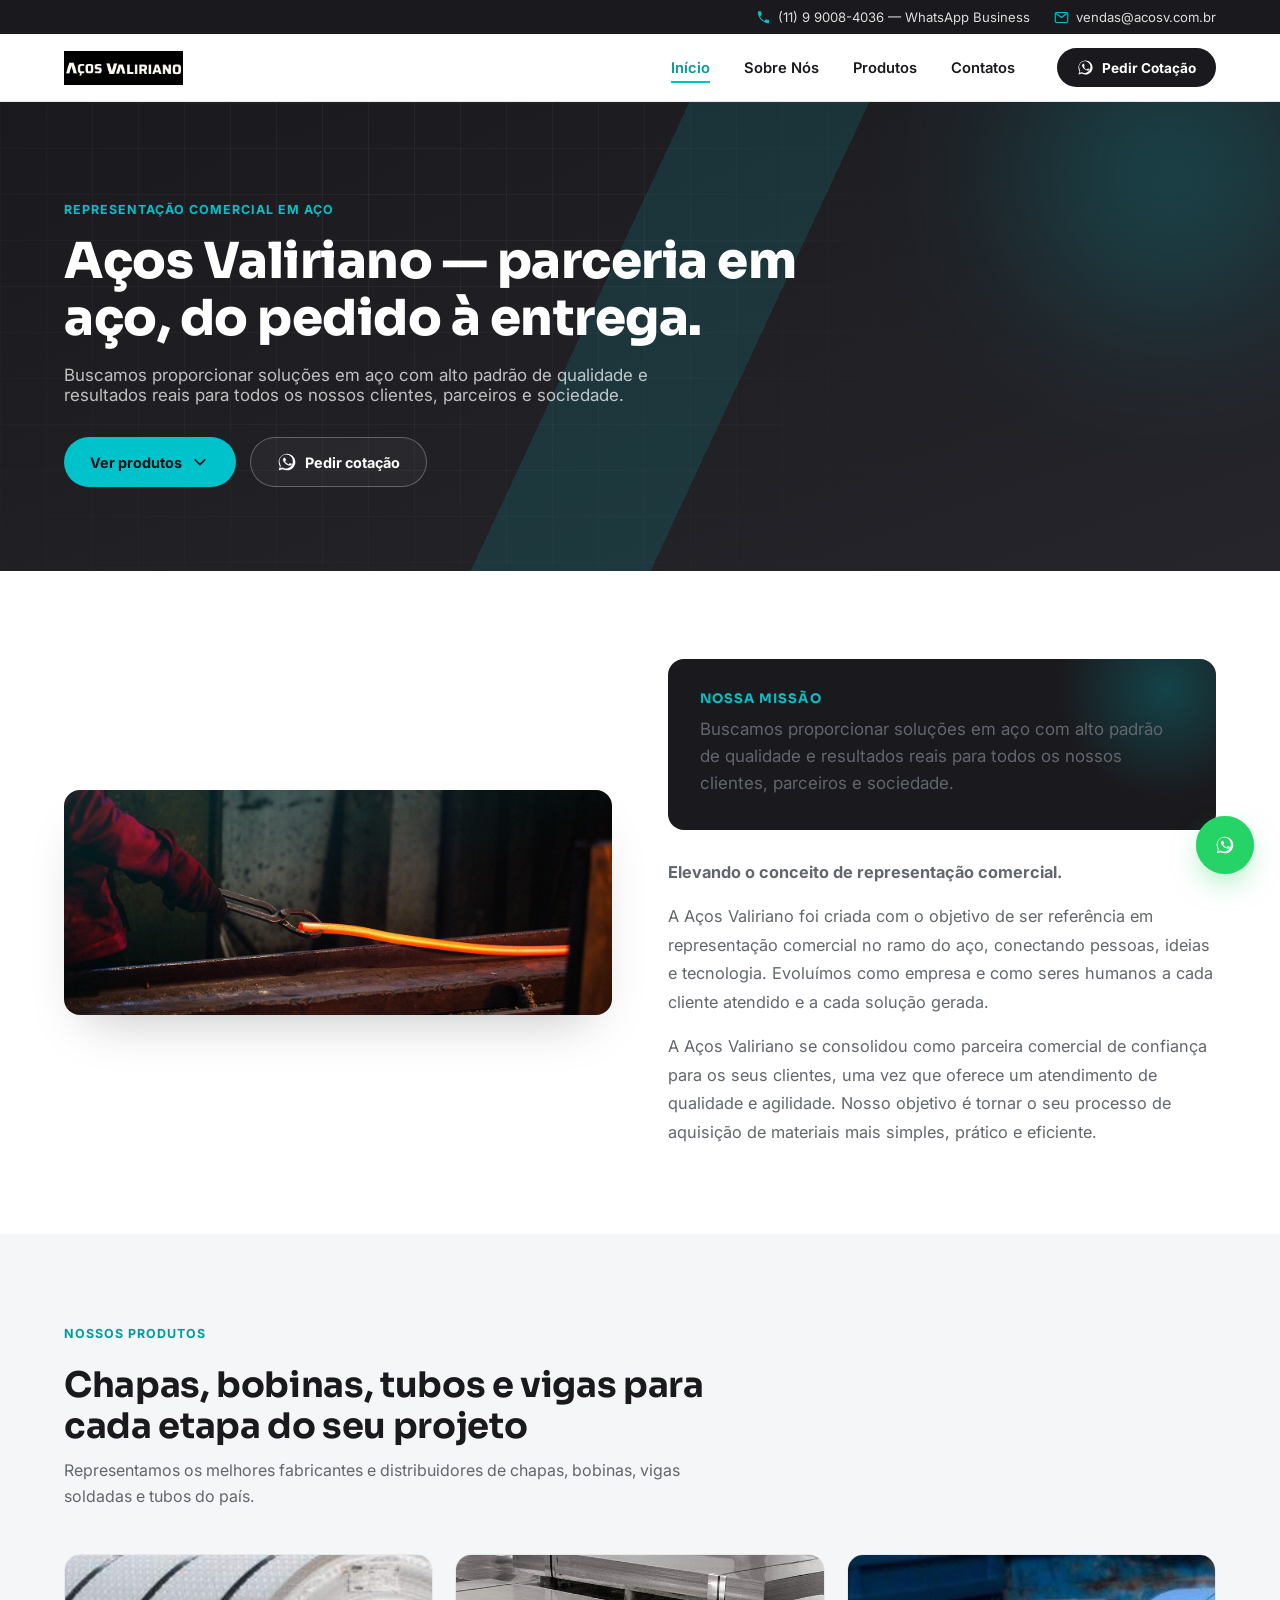
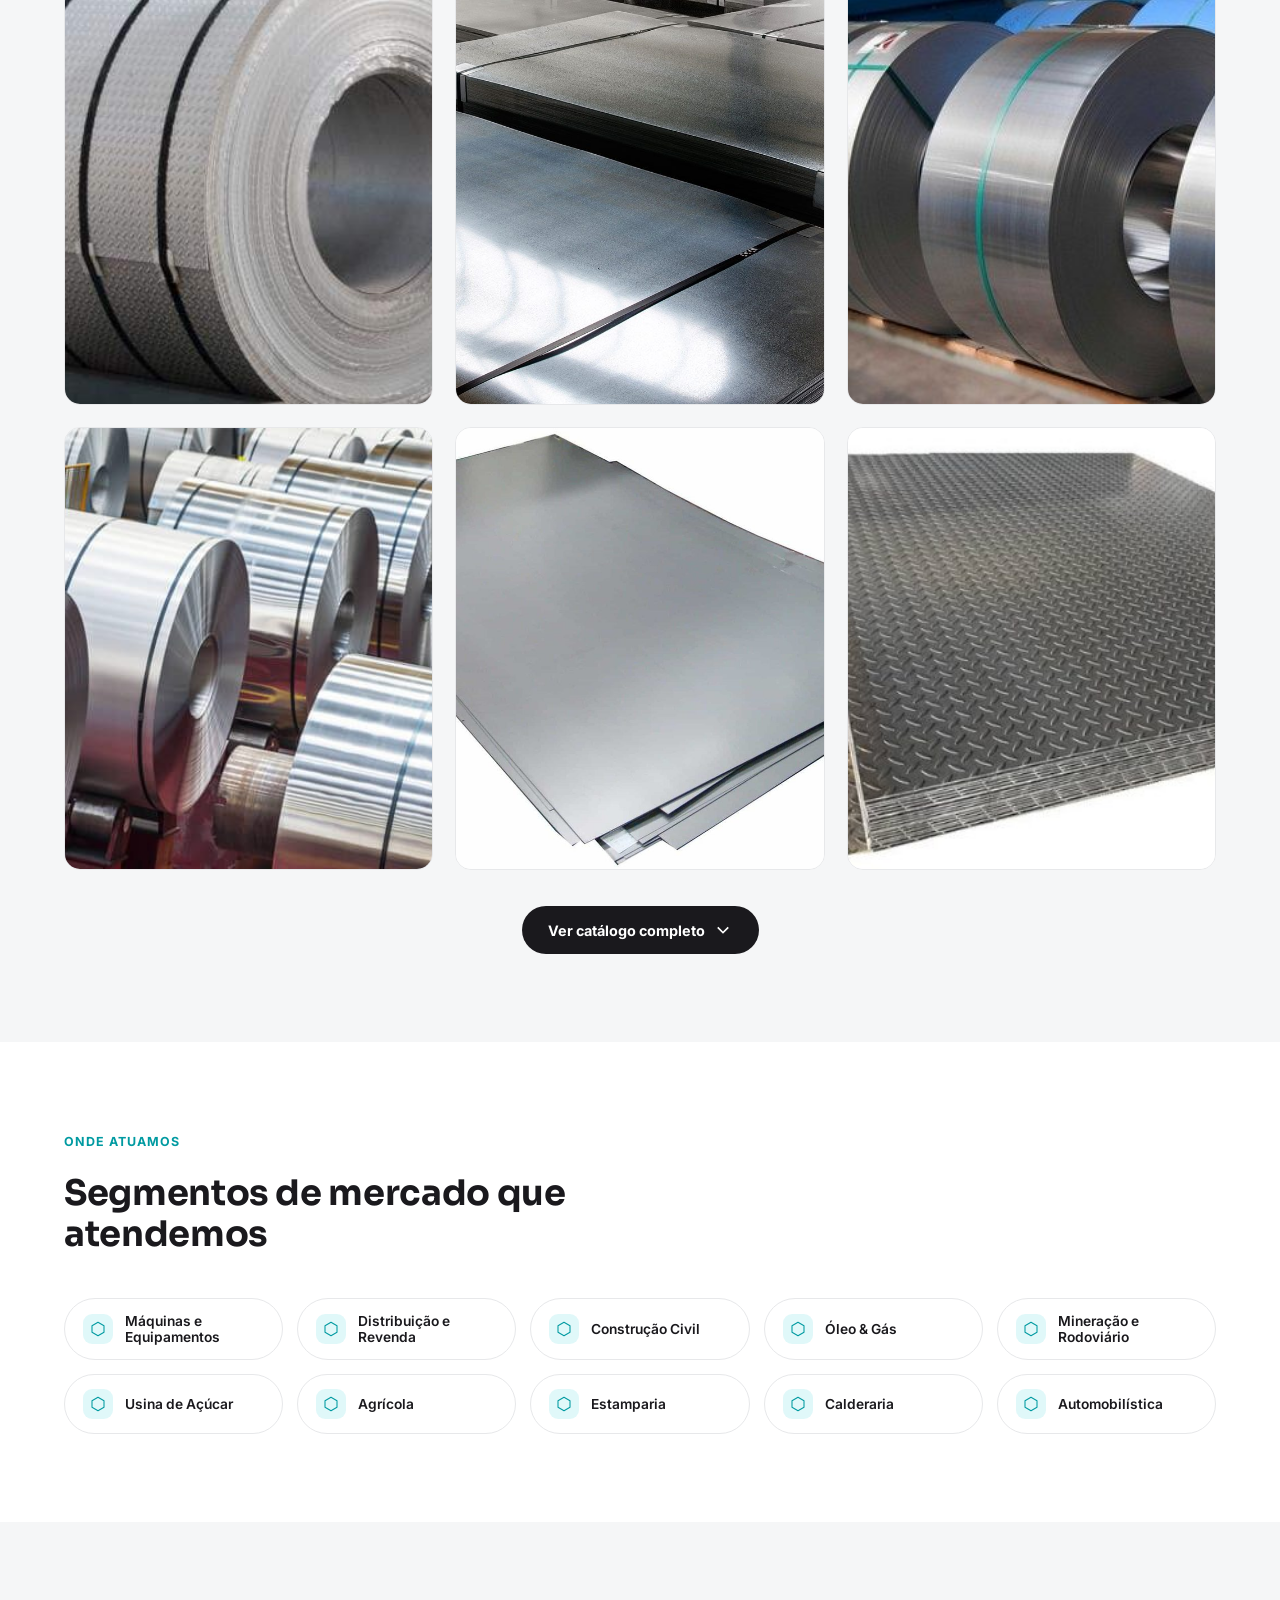
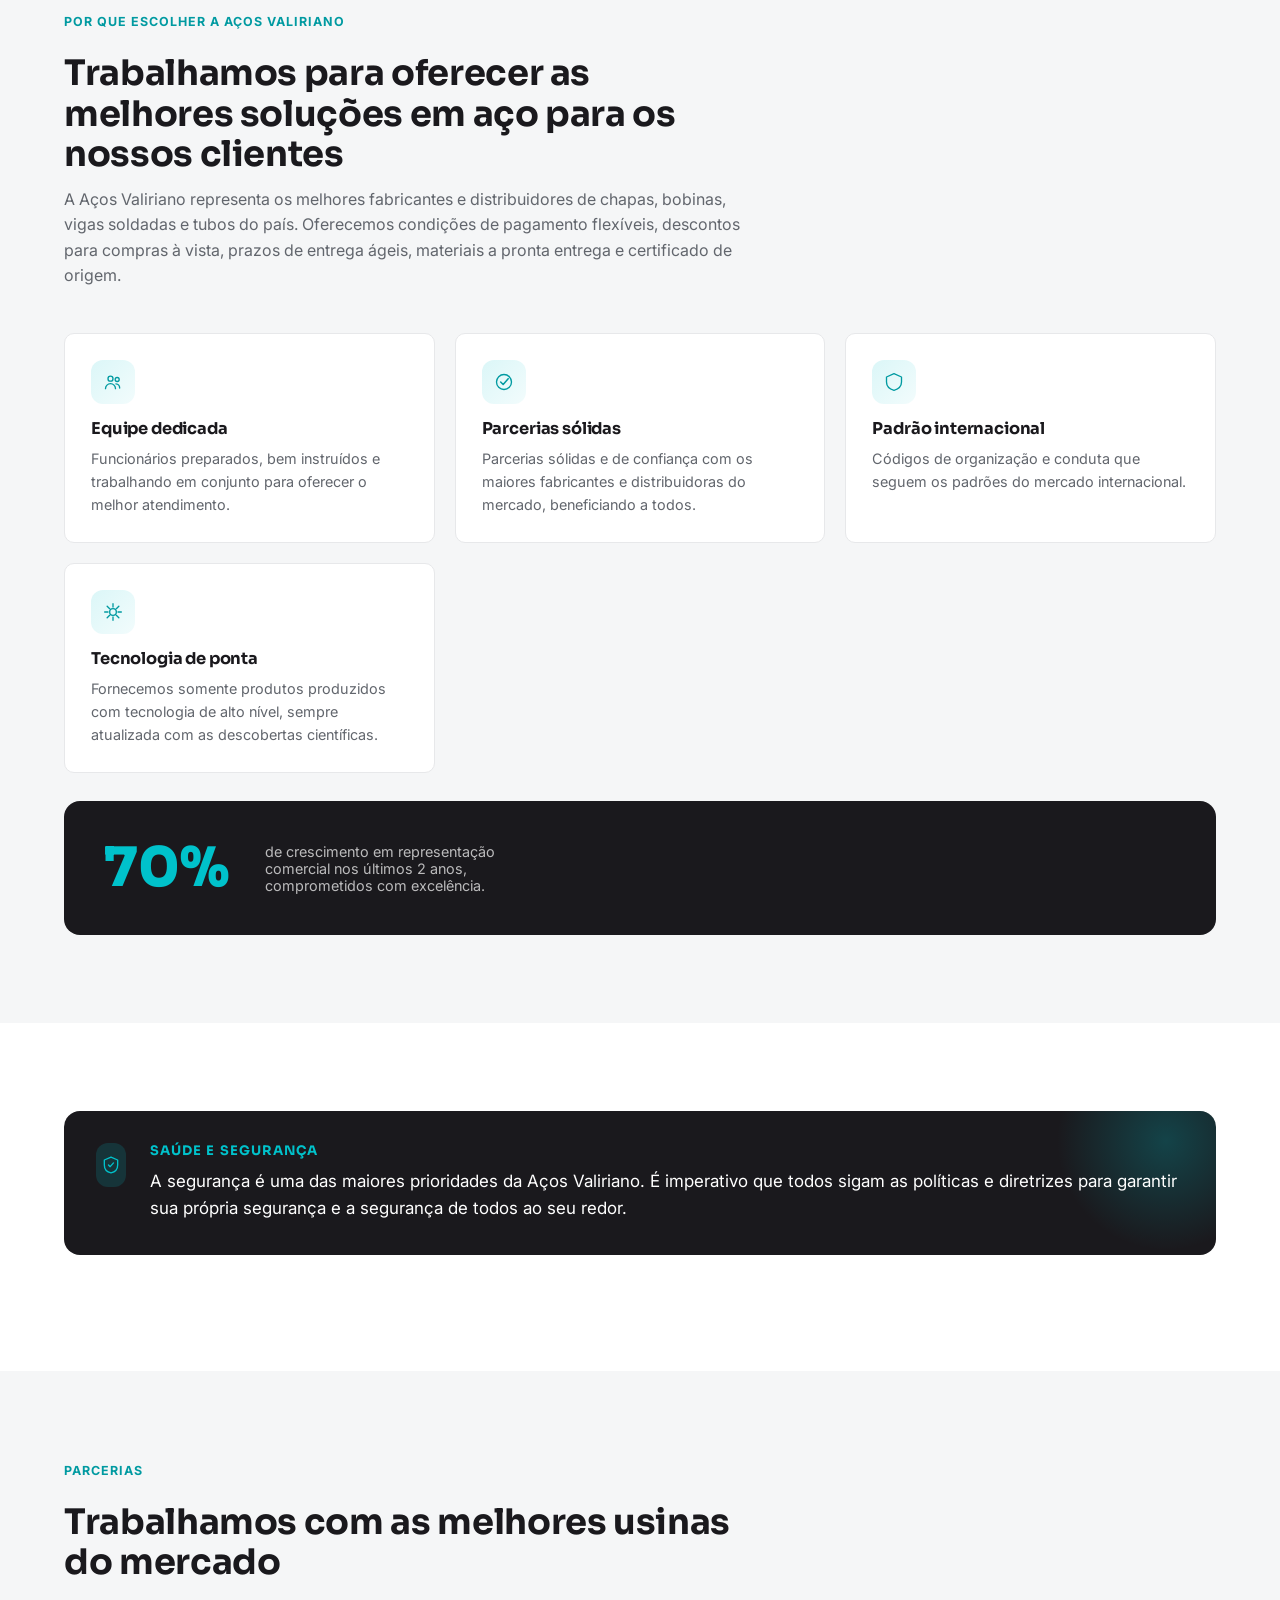
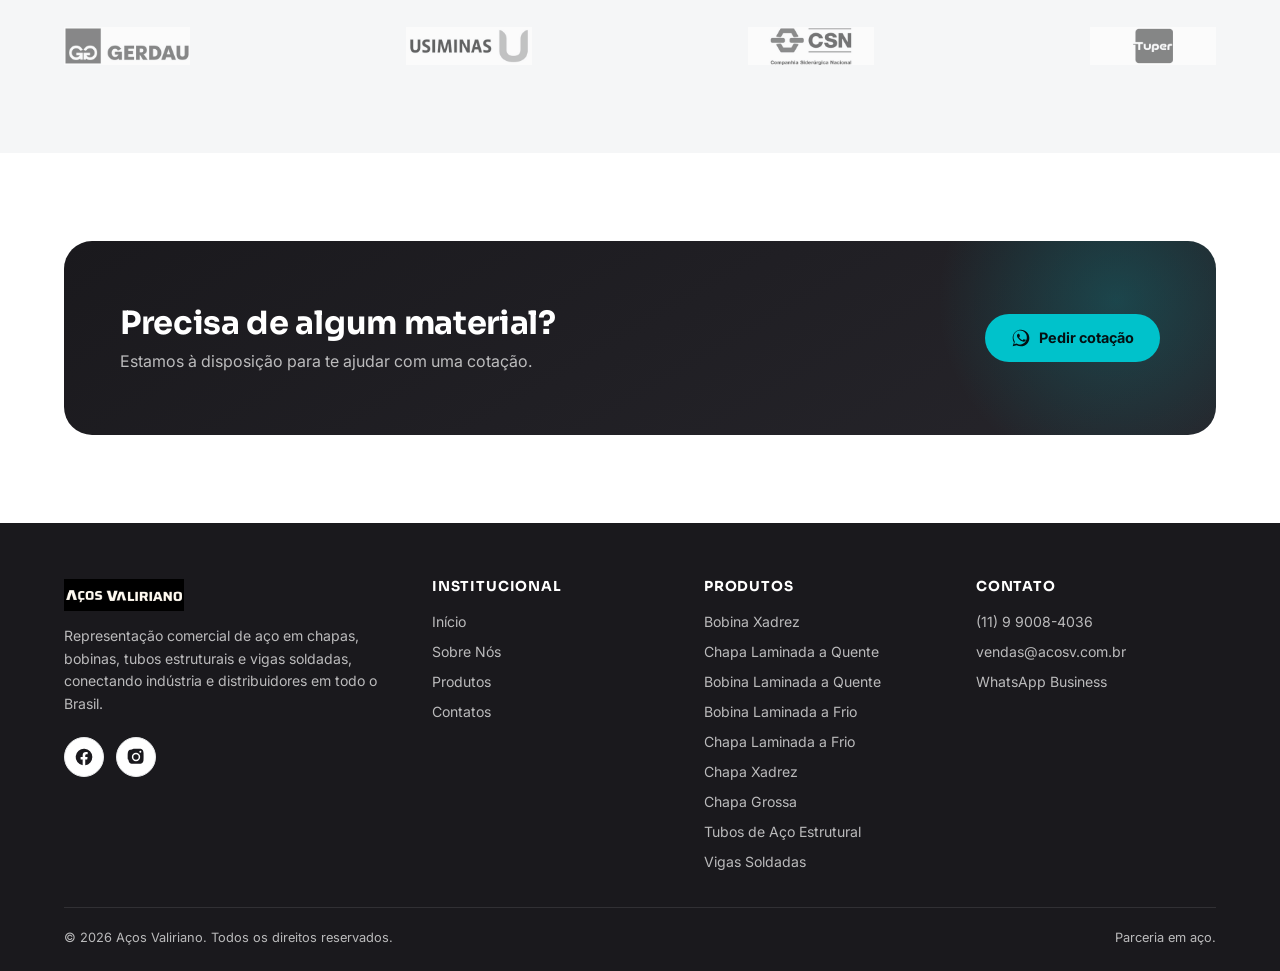
==== commit 2fbefbc2: "Corrige caminhos de assets para relativos (compatível com subpastas de hospedagem)" ====
--- a/index.html
+++ b/index.html
@@ -7,7 +7,7 @@
 <meta name="description" content="Representação comercial de aço em São Paulo: chapas, bobinas, tubos estruturais e vigas soldadas das melhores usinas do país. Peça sua cotação.">
 <meta name="robots" content="index, follow">
 <link rel="canonical" href="https://acosv.com.br/">
-<link rel="icon" href="/assets/img/logo.png" type="image/png">
+<link rel="icon" href="assets/img/logo.png" type="image/png">
 <meta property="og:type" content="website">
 <meta property="og:locale" content="pt_BR">
 <meta property="og:site_name" content="Aços Valiriano">
@@ -22,7 +22,7 @@
 <link rel="preconnect" href="https://fonts.googleapis.com">
 <link rel="preconnect" href="https://fonts.gstatic.com" crossorigin>
 <link href="https://fonts.googleapis.com/css2?family=Sora:wght@600;700;800&family=Inter:wght@400;500;600;700&display=swap" rel="stylesheet">
-<link rel="stylesheet" href="/assets/styles.css">
+<link rel="stylesheet" href="assets/styles.css">
 <script type="application/ld+json">{"@context": "https://schema.org", "@type": "Organization", "name": "Aços Valiriano", "url": "https://acosv.com.br/", "logo": "https://acosv.com.br/assets/img/logo.png", "telephone": "+5511990084036", "email": "vendas@acosv.com.br", "sameAs": ["https://www.facebook.com/profile.php?id=61550275961854", "https://www.instagram.com/acos.valiriano/"], "areaServed": "BR-SP"}</script>
 <!--
   Google Tag Manager / Google Ads: cole aqui o snippet do GTM (ou gtag.js) assim que
@@ -39,14 +39,14 @@
 </div>
 <header class="site-header" id="siteHeader">
   <div class="nav-inner wrap">
-    <a href="/index.html" class="brand">
-      <img src="/assets/img/logo.png" width="140" height="40" alt="Aços Valiriano">
+    <a href="index.html" class="brand">
+      <img src="assets/img/logo.png" width="140" height="40" alt="Aços Valiriano">
     </a>
     <nav class="nav-links" id="navLinks">
-      <a href="/index.html" class="nav-link" aria-current="page">Início</a>
-      <a href="/institucional.html" class="nav-link">Sobre Nós</a>
-      <a href="/produtos.html" class="nav-link">Produtos</a>
-      <a href="/contato.html" class="nav-link">Contatos</a>
+      <a href="index.html" class="nav-link" aria-current="page">Início</a>
+      <a href="institucional.html" class="nav-link">Sobre Nós</a>
+      <a href="produtos.html" class="nav-link">Produtos</a>
+      <a href="contato.html" class="nav-link">Contatos</a>
     </nav>
     <a class="nav-cta" href="https://wa.me/message/XRI6LP23MOQJP1" target="_blank" rel="noopener">
       <svg class="" viewBox="0 0 24 24" width="20" height="20" aria-hidden="true"><path d="M17.5 14.4c-.3-.1-1.6-.8-1.9-.9-.3-.1-.4-.1-.6.1-.2.3-.7.9-.8 1-.1.2-.3.2-.6.1-.3-.1-1.2-.4-2.2-1.4-.8-.7-1.4-1.6-1.5-1.9-.2-.3 0-.4.1-.6.1-.1.3-.3.4-.5.1-.2.2-.3.3-.5.1-.2 0-.4 0-.5 0-.1-.6-1.5-.8-2-.2-.5-.4-.5-.6-.5h-.5c-.2 0-.5.1-.7.3-.2.3-.9.9-.9 2.1 0 1.2.9 2.4 1 2.6.1.2 1.8 2.8 4.4 3.9.6.3 1.1.4 1.5.6.6.2 1.2.2 1.6.1.5-.1 1.6-.6 1.8-1.3.2-.6.2-1.1.2-1.3-.1-.1-.2-.2-.5-.3z" fill="currentColor"/><path d="M12 2C6.5 2 2 6.5 2 12c0 1.9.5 3.7 1.5 5.3L2 22l4.8-1.4C8.3 21.5 10.1 22 12 22c5.5 0 10-4.5 10-10S17.5 2 12 2zm0 18.2c-1.7 0-3.4-.5-4.8-1.4l-.3-.2-3.2.9.9-3.1-.2-.3C3.5 14 3 12.5 3 11 3 6.6 6.6 3 11 3s8 3.6 8 8-3.6 9-9 9z" fill="currentColor"/></svg><span>Pedir Cotação</span>
@@ -64,14 +64,14 @@
       <h1 class="reveal" data-delay="1">Aços Valiriano — parceria em aço, do pedido à entrega.</h1>
       <p class="lead reveal" data-delay="2">Buscamos proporcionar soluções em aço com alto padrão de qualidade e resultados reais para todos os nossos clientes, parceiros e sociedade.</p>
       <div class="hero-actions reveal" data-delay="3">
-        <a class="btn btn-primary" href="/produtos.html">Ver produtos <svg class="" viewBox="0 0 24 24" width="20" height="20" aria-hidden="true"><path d="M12 16.5l-7-7 1.4-1.4L12 13.7l5.6-5.6L19 9.5z" fill="currentColor"/></svg></a>
+        <a class="btn btn-primary" href="produtos.html">Ver produtos <svg class="" viewBox="0 0 24 24" width="20" height="20" aria-hidden="true"><path d="M12 16.5l-7-7 1.4-1.4L12 13.7l5.6-5.6L19 9.5z" fill="currentColor"/></svg></a>
         <a class="btn btn-ghost" href="https://wa.me/message/XRI6LP23MOQJP1" target="_blank" rel="noopener"><svg class="" viewBox="0 0 24 24" width="20" height="20" aria-hidden="true"><path d="M17.5 14.4c-.3-.1-1.6-.8-1.9-.9-.3-.1-.4-.1-.6.1-.2.3-.7.9-.8 1-.1.2-.3.2-.6.1-.3-.1-1.2-.4-2.2-1.4-.8-.7-1.4-1.6-1.5-1.9-.2-.3 0-.4.1-.6.1-.1.3-.3.4-.5.1-.2.2-.3.3-.5.1-.2 0-.4 0-.5 0-.1-.6-1.5-.8-2-.2-.5-.4-.5-.6-.5h-.5c-.2 0-.5.1-.7.3-.2.3-.9.9-.9 2.1 0 1.2.9 2.4 1 2.6.1.2 1.8 2.8 4.4 3.9.6.3 1.1.4 1.5.6.6.2 1.2.2 1.6.1.5-.1 1.6-.6 1.8-1.3.2-.6.2-1.1.2-1.3-.1-.1-.2-.2-.5-.3z" fill="currentColor"/><path d="M12 2C6.5 2 2 6.5 2 12c0 1.9.5 3.7 1.5 5.3L2 22l4.8-1.4C8.3 21.5 10.1 22 12 22c5.5 0 10-4.5 10-10S17.5 2 12 2zm0 18.2c-1.7 0-3.4-.5-4.8-1.4l-.3-.2-3.2.9.9-3.1-.2-.3C3.5 14 3 12.5 3 11 3 6.6 6.6 3 11 3s8 3.6 8 8-3.6 9-9 9z" fill="currentColor"/></svg><span>Pedir cotação</span></a>
       </div>
     </div>
   </section><section class="section">
     <div class="wrap split">
       <div class="split-media reveal">
-        <img src="/assets/img/about-empresa.jpg" alt="Equipe Aços Valiriano em operação" width="900" height="600" loading="lazy">
+        <img src="assets/img/about-empresa.jpg" alt="Equipe Aços Valiriano em operação" width="900" height="600" loading="lazy">
       </div>
       <div class="split-body">
         <div class="mission-card reveal">
@@ -92,68 +92,68 @@
       </div>
       <div class="product-grid">
 <article class="product-card reveal" data-delay="1">
-      <a href="/produtos/bobina-xadrez.html" class="thumb">
-        <img src="/assets/img/produto-bobina-xadrez.jpg" alt="Bobina Xadrez — Aços Valiriano" loading="lazy" width="480" height="360">
-      </a>
-      <div class="body">
-        <h3><a href="/produtos/bobina-xadrez.html">Bobina Xadrez</a></h3>
+      <a href="produtos/bobina-xadrez.html" class="thumb">
+        <img src="assets/img/produto-bobina-xadrez.jpg" alt="Bobina Xadrez — Aços Valiriano" loading="lazy" width="480" height="360">
+      </a>
+      <div class="body">
+        <h3><a href="produtos/bobina-xadrez.html">Bobina Xadrez</a></h3>
         <p>Bobinas de aço com espessuras de 2,65mm a 12,50mm e largura de 1.000mm a 1.500mm, com detalhes em alto relevo.</p>
-        <a class="more" href="/produtos/bobina-xadrez.html">Saiba mais <svg class="" viewBox="0 0 24 24" width="20" height="20" aria-hidden="true"><path d="M12 16.5l-7-7 1.4-1.4L12 13.7l5.6-5.6L19 9.5z" fill="currentColor"/></svg></a>
+        <a class="more" href="produtos/bobina-xadrez.html">Saiba mais <svg class="" viewBox="0 0 24 24" width="20" height="20" aria-hidden="true"><path d="M12 16.5l-7-7 1.4-1.4L12 13.7l5.6-5.6L19 9.5z" fill="currentColor"/></svg></a>
       </div>
     </article>
 <article class="product-card reveal" data-delay="2">
-      <a href="/produtos/chapa-laminada-a-quente.html" class="thumb">
-        <img src="/assets/img/produto-chapa-laminada-quente.jpg" alt="Chapa Laminada a Quente — Aços Valiriano" loading="lazy" width="480" height="360">
-      </a>
-      <div class="body">
-        <h3><a href="/produtos/chapa-laminada-a-quente.html">Chapa Laminada a Quente</a></h3>
+      <a href="produtos/chapa-laminada-a-quente.html" class="thumb">
+        <img src="assets/img/produto-chapa-laminada-quente.jpg" alt="Chapa Laminada a Quente — Aços Valiriano" loading="lazy" width="480" height="360">
+      </a>
+      <div class="body">
+        <h3><a href="produtos/chapa-laminada-a-quente.html">Chapa Laminada a Quente</a></h3>
         <p>As chapas laminadas a quente são utilizadas em diversos segmentos, com alta resistência e grande variedade de especificações técnicas.</p>
-        <a class="more" href="/produtos/chapa-laminada-a-quente.html">Saiba mais <svg class="" viewBox="0 0 24 24" width="20" height="20" aria-hidden="true"><path d="M12 16.5l-7-7 1.4-1.4L12 13.7l5.6-5.6L19 9.5z" fill="currentColor"/></svg></a>
+        <a class="more" href="produtos/chapa-laminada-a-quente.html">Saiba mais <svg class="" viewBox="0 0 24 24" width="20" height="20" aria-hidden="true"><path d="M12 16.5l-7-7 1.4-1.4L12 13.7l5.6-5.6L19 9.5z" fill="currentColor"/></svg></a>
       </div>
     </article>
 <article class="product-card reveal" data-delay="3">
-      <a href="/produtos/bobina-laminada-a-quente.html" class="thumb">
-        <img src="/assets/img/produto-bobina-laminada-quente.jpg" alt="Bobina Laminada a Quente — Aços Valiriano" loading="lazy" width="480" height="360">
-      </a>
-      <div class="body">
-        <h3><a href="/produtos/bobina-laminada-a-quente.html">Bobina Laminada a Quente</a></h3>
+      <a href="produtos/bobina-laminada-a-quente.html" class="thumb">
+        <img src="assets/img/produto-bobina-laminada-quente.jpg" alt="Bobina Laminada a Quente — Aços Valiriano" loading="lazy" width="480" height="360">
+      </a>
+      <div class="body">
+        <h3><a href="produtos/bobina-laminada-a-quente.html">Bobina Laminada a Quente</a></h3>
         <p>As bobinas laminadas a quente são facilmente encontradas em nosso dia a dia já na forma de chapas de aço e aplicadas em diversos setores.</p>
-        <a class="more" href="/produtos/bobina-laminada-a-quente.html">Saiba mais <svg class="" viewBox="0 0 24 24" width="20" height="20" aria-hidden="true"><path d="M12 16.5l-7-7 1.4-1.4L12 13.7l5.6-5.6L19 9.5z" fill="currentColor"/></svg></a>
+        <a class="more" href="produtos/bobina-laminada-a-quente.html">Saiba mais <svg class="" viewBox="0 0 24 24" width="20" height="20" aria-hidden="true"><path d="M12 16.5l-7-7 1.4-1.4L12 13.7l5.6-5.6L19 9.5z" fill="currentColor"/></svg></a>
       </div>
     </article>
 <article class="product-card reveal" data-delay="4">
-      <a href="/produtos/bobina-laminada-a-frio.html" class="thumb">
-        <img src="/assets/img/produto-bobina-laminada-fria.jpg" alt="Bobina Laminada a Frio — Aços Valiriano" loading="lazy" width="480" height="360">
-      </a>
-      <div class="body">
-        <h3><a href="/produtos/bobina-laminada-a-frio.html">Bobina Laminada a Frio</a></h3>
+      <a href="produtos/bobina-laminada-a-frio.html" class="thumb">
+        <img src="assets/img/produto-bobina-laminada-fria.jpg" alt="Bobina Laminada a Frio — Aços Valiriano" loading="lazy" width="480" height="360">
+      </a>
+      <div class="body">
+        <h3><a href="produtos/bobina-laminada-a-frio.html">Bobina Laminada a Frio</a></h3>
         <p>As bobinas laminadas a frio são encontradas também na forma de chapas de aço e podem ser utilizadas nas linhas automotiva, construção civil e mais.</p>
-        <a class="more" href="/produtos/bobina-laminada-a-frio.html">Saiba mais <svg class="" viewBox="0 0 24 24" width="20" height="20" aria-hidden="true"><path d="M12 16.5l-7-7 1.4-1.4L12 13.7l5.6-5.6L19 9.5z" fill="currentColor"/></svg></a>
+        <a class="more" href="produtos/bobina-laminada-a-frio.html">Saiba mais <svg class="" viewBox="0 0 24 24" width="20" height="20" aria-hidden="true"><path d="M12 16.5l-7-7 1.4-1.4L12 13.7l5.6-5.6L19 9.5z" fill="currentColor"/></svg></a>
       </div>
     </article>
 <article class="product-card reveal" data-delay="5">
-      <a href="/produtos/chapa-laminada-a-frio.html" class="thumb">
-        <img src="/assets/img/produto-chapa-laminada-fria.jpg" alt="Chapa Laminada a Frio — Aços Valiriano" loading="lazy" width="480" height="360">
-      </a>
-      <div class="body">
-        <h3><a href="/produtos/chapa-laminada-a-frio.html">Chapa Laminada a Frio</a></h3>
+      <a href="produtos/chapa-laminada-a-frio.html" class="thumb">
+        <img src="assets/img/produto-chapa-laminada-fria.jpg" alt="Chapa Laminada a Frio — Aços Valiriano" loading="lazy" width="480" height="360">
+      </a>
+      <div class="body">
+        <h3><a href="produtos/chapa-laminada-a-frio.html">Chapa Laminada a Frio</a></h3>
         <p>As chapas laminadas a frio são encontradas na linha automotiva, construção civil, linha branca, mobiliário, embalagem metálica, gôndola e mais.</p>
-        <a class="more" href="/produtos/chapa-laminada-a-frio.html">Saiba mais <svg class="" viewBox="0 0 24 24" width="20" height="20" aria-hidden="true"><path d="M12 16.5l-7-7 1.4-1.4L12 13.7l5.6-5.6L19 9.5z" fill="currentColor"/></svg></a>
+        <a class="more" href="produtos/chapa-laminada-a-frio.html">Saiba mais <svg class="" viewBox="0 0 24 24" width="20" height="20" aria-hidden="true"><path d="M12 16.5l-7-7 1.4-1.4L12 13.7l5.6-5.6L19 9.5z" fill="currentColor"/></svg></a>
       </div>
     </article>
 <article class="product-card reveal" data-delay="6">
-      <a href="/produtos/chapa-xadrez.html" class="thumb">
-        <img src="/assets/img/produto-chapa-xadrez.jpg" alt="Chapa Xadrez — Aços Valiriano" loading="lazy" width="480" height="360">
-      </a>
-      <div class="body">
-        <h3><a href="/produtos/chapa-xadrez.html">Chapa Xadrez</a></h3>
+      <a href="produtos/chapa-xadrez.html" class="thumb">
+        <img src="assets/img/produto-chapa-xadrez.jpg" alt="Chapa Xadrez — Aços Valiriano" loading="lazy" width="480" height="360">
+      </a>
+      <div class="body">
+        <h3><a href="produtos/chapa-xadrez.html">Chapa Xadrez</a></h3>
         <p>As chapas xadrez são chapas de aço com detalhes em alto relevo, conhecidas também como antiderrapantes ou “pé de galinha”.</p>
-        <a class="more" href="/produtos/chapa-xadrez.html">Saiba mais <svg class="" viewBox="0 0 24 24" width="20" height="20" aria-hidden="true"><path d="M12 16.5l-7-7 1.4-1.4L12 13.7l5.6-5.6L19 9.5z" fill="currentColor"/></svg></a>
+        <a class="more" href="produtos/chapa-xadrez.html">Saiba mais <svg class="" viewBox="0 0 24 24" width="20" height="20" aria-hidden="true"><path d="M12 16.5l-7-7 1.4-1.4L12 13.7l5.6-5.6L19 9.5z" fill="currentColor"/></svg></a>
       </div>
     </article>
       </div>
       <div style="margin-top:36px; text-align:center;">
-        <a class="btn btn-dark" href="/produtos.html">Ver catálogo completo <svg class="" viewBox="0 0 24 24" width="20" height="20" aria-hidden="true"><path d="M12 16.5l-7-7 1.4-1.4L12 13.7l5.6-5.6L19 9.5z" fill="currentColor"/></svg></a>
+        <a class="btn btn-dark" href="produtos.html">Ver catálogo completo <svg class="" viewBox="0 0 24 24" width="20" height="20" aria-hidden="true"><path d="M12 16.5l-7-7 1.4-1.4L12 13.7l5.6-5.6L19 9.5z" fill="currentColor"/></svg></a>
       </div>
     </div>
   </section><section class="section">
@@ -208,10 +208,10 @@
       <h2>Trabalhamos com as melhores usinas do mercado</h2>
     </div>
     <div class="mills-strip reveal">
-    <img src="/assets/logos/gerdau.png" alt="Gerdau — parceiro Aços Valiriano" width="140" height="38" loading="lazy">
-    <img src="/assets/logos/usiminas.png" alt="Usiminas — parceiro Aços Valiriano" width="140" height="38" loading="lazy">
-    <img src="/assets/logos/csn.png" alt="CSN — parceiro Aços Valiriano" width="140" height="38" loading="lazy">
-    <img src="/assets/logos/tuper.png" alt="Tuper — parceiro Aços Valiriano" width="140" height="38" loading="lazy">
+    <img src="assets/logos/gerdau.png" alt="Gerdau — parceiro Aços Valiriano" width="140" height="38" loading="lazy">
+    <img src="assets/logos/usiminas.png" alt="Usiminas — parceiro Aços Valiriano" width="140" height="38" loading="lazy">
+    <img src="assets/logos/csn.png" alt="CSN — parceiro Aços Valiriano" width="140" height="38" loading="lazy">
+    <img src="assets/logos/tuper.png" alt="Tuper — parceiro Aços Valiriano" width="140" height="38" loading="lazy">
     </div></div></section><section class="section">
     <div class="wrap">
       <div class="cta-banner reveal">
@@ -228,7 +228,7 @@
   <div class="wrap">
     <div class="footer-grid">
       <div>
-        <img src="/assets/img/logo.png" width="120" height="34" alt="Aços Valiriano">
+        <img src="assets/img/logo.png" width="120" height="34" alt="Aços Valiriano">
         <p>Representação comercial de aço em chapas, bobinas, tubos estruturais e vigas soldadas, conectando indústria e distribuidores em todo o Brasil.</p>
         <div class="social-row">
           <a href="https://www.facebook.com/profile.php?id=61550275961854" target="_blank" rel="noopener" aria-label="Facebook"><svg class="" viewBox="0 0 24 24" width="20" height="20" aria-hidden="true"><path d="M22 12a10 10 0 1 0-11.6 9.9v-7H7.9V12h2.5V9.8c0-2.5 1.5-3.9 3.8-3.9 1.1 0 2.2.2 2.2.2v2.5h-1.3c-1.2 0-1.6.8-1.6 1.6V12h2.8l-.4 2.9h-2.4v7A10 10 0 0 0 22 12z" fill="currentColor"/></svg></a>
@@ -238,24 +238,24 @@
       <div class="footer-col">
         <h4>Institucional</h4>
         <ul>
-          <li><a href="/index.html">Início</a></li>
-          <li><a href="/institucional.html">Sobre Nós</a></li>
-          <li><a href="/produtos.html">Produtos</a></li>
-          <li><a href="/contato.html">Contatos</a></li>
+          <li><a href="index.html">Início</a></li>
+          <li><a href="institucional.html">Sobre Nós</a></li>
+          <li><a href="produtos.html">Produtos</a></li>
+          <li><a href="contato.html">Contatos</a></li>
         </ul>
       </div>
       <div class="footer-col">
         <h4>Produtos</h4>
         <ul>
-          <li><a href="/produtos/bobina-xadrez.html">Bobina Xadrez</a></li>
-          <li><a href="/produtos/chapa-laminada-a-quente.html">Chapa Laminada a Quente</a></li>
-          <li><a href="/produtos/bobina-laminada-a-quente.html">Bobina Laminada a Quente</a></li>
-          <li><a href="/produtos/bobina-laminada-a-frio.html">Bobina Laminada a Frio</a></li>
-          <li><a href="/produtos/chapa-laminada-a-frio.html">Chapa Laminada a Frio</a></li>
-          <li><a href="/produtos/chapa-xadrez.html">Chapa Xadrez</a></li>
-          <li><a href="/produtos/chapa-grossa.html">Chapa Grossa</a></li>
-          <li><a href="/produtos/tubos-de-aco-estrutural.html">Tubos de Aço Estrutural</a></li>
-          <li><a href="/produtos/vigas-soldadas.html">Vigas Soldadas</a></li>
+          <li><a href="produtos/bobina-xadrez.html">Bobina Xadrez</a></li>
+          <li><a href="produtos/chapa-laminada-a-quente.html">Chapa Laminada a Quente</a></li>
+          <li><a href="produtos/bobina-laminada-a-quente.html">Bobina Laminada a Quente</a></li>
+          <li><a href="produtos/bobina-laminada-a-frio.html">Bobina Laminada a Frio</a></li>
+          <li><a href="produtos/chapa-laminada-a-frio.html">Chapa Laminada a Frio</a></li>
+          <li><a href="produtos/chapa-xadrez.html">Chapa Xadrez</a></li>
+          <li><a href="produtos/chapa-grossa.html">Chapa Grossa</a></li>
+          <li><a href="produtos/tubos-de-aco-estrutural.html">Tubos de Aço Estrutural</a></li>
+          <li><a href="produtos/vigas-soldadas.html">Vigas Soldadas</a></li>
         </ul>
       </div>
       <div class="footer-col">
@@ -279,6 +279,6 @@
   <svg class="" viewBox="0 0 24 24" width="20" height="20" aria-hidden="true"><path d="M17.5 14.4c-.3-.1-1.6-.8-1.9-.9-.3-.1-.4-.1-.6.1-.2.3-.7.9-.8 1-.1.2-.3.2-.6.1-.3-.1-1.2-.4-2.2-1.4-.8-.7-1.4-1.6-1.5-1.9-.2-.3 0-.4.1-.6.1-.1.3-.3.4-.5.1-.2.2-.3.3-.5.1-.2 0-.4 0-.5 0-.1-.6-1.5-.8-2-.2-.5-.4-.5-.6-.5h-.5c-.2 0-.5.1-.7.3-.2.3-.9.9-.9 2.1 0 1.2.9 2.4 1 2.6.1.2 1.8 2.8 4.4 3.9.6.3 1.1.4 1.5.6.6.2 1.2.2 1.6.1.5-.1 1.6-.6 1.8-1.3.2-.6.2-1.1.2-1.3-.1-.1-.2-.2-.5-.3z" fill="currentColor"/><path d="M12 2C6.5 2 2 6.5 2 12c0 1.9.5 3.7 1.5 5.3L2 22l4.8-1.4C8.3 21.5 10.1 22 12 22c5.5 0 10-4.5 10-10S17.5 2 12 2zm0 18.2c-1.7 0-3.4-.5-4.8-1.4l-.3-.2-3.2.9.9-3.1-.2-.3C3.5 14 3 12.5 3 11 3 6.6 6.6 3 11 3s8 3.6 8 8-3.6 9-9 9z" fill="currentColor"/></svg>
 </a>
 <script>document.getElementById("year").textContent = new Date().getFullYear();</script>
-<script src="/assets/script.js"></script>
+<script src="assets/script.js"></script>
 </body>
 </html>
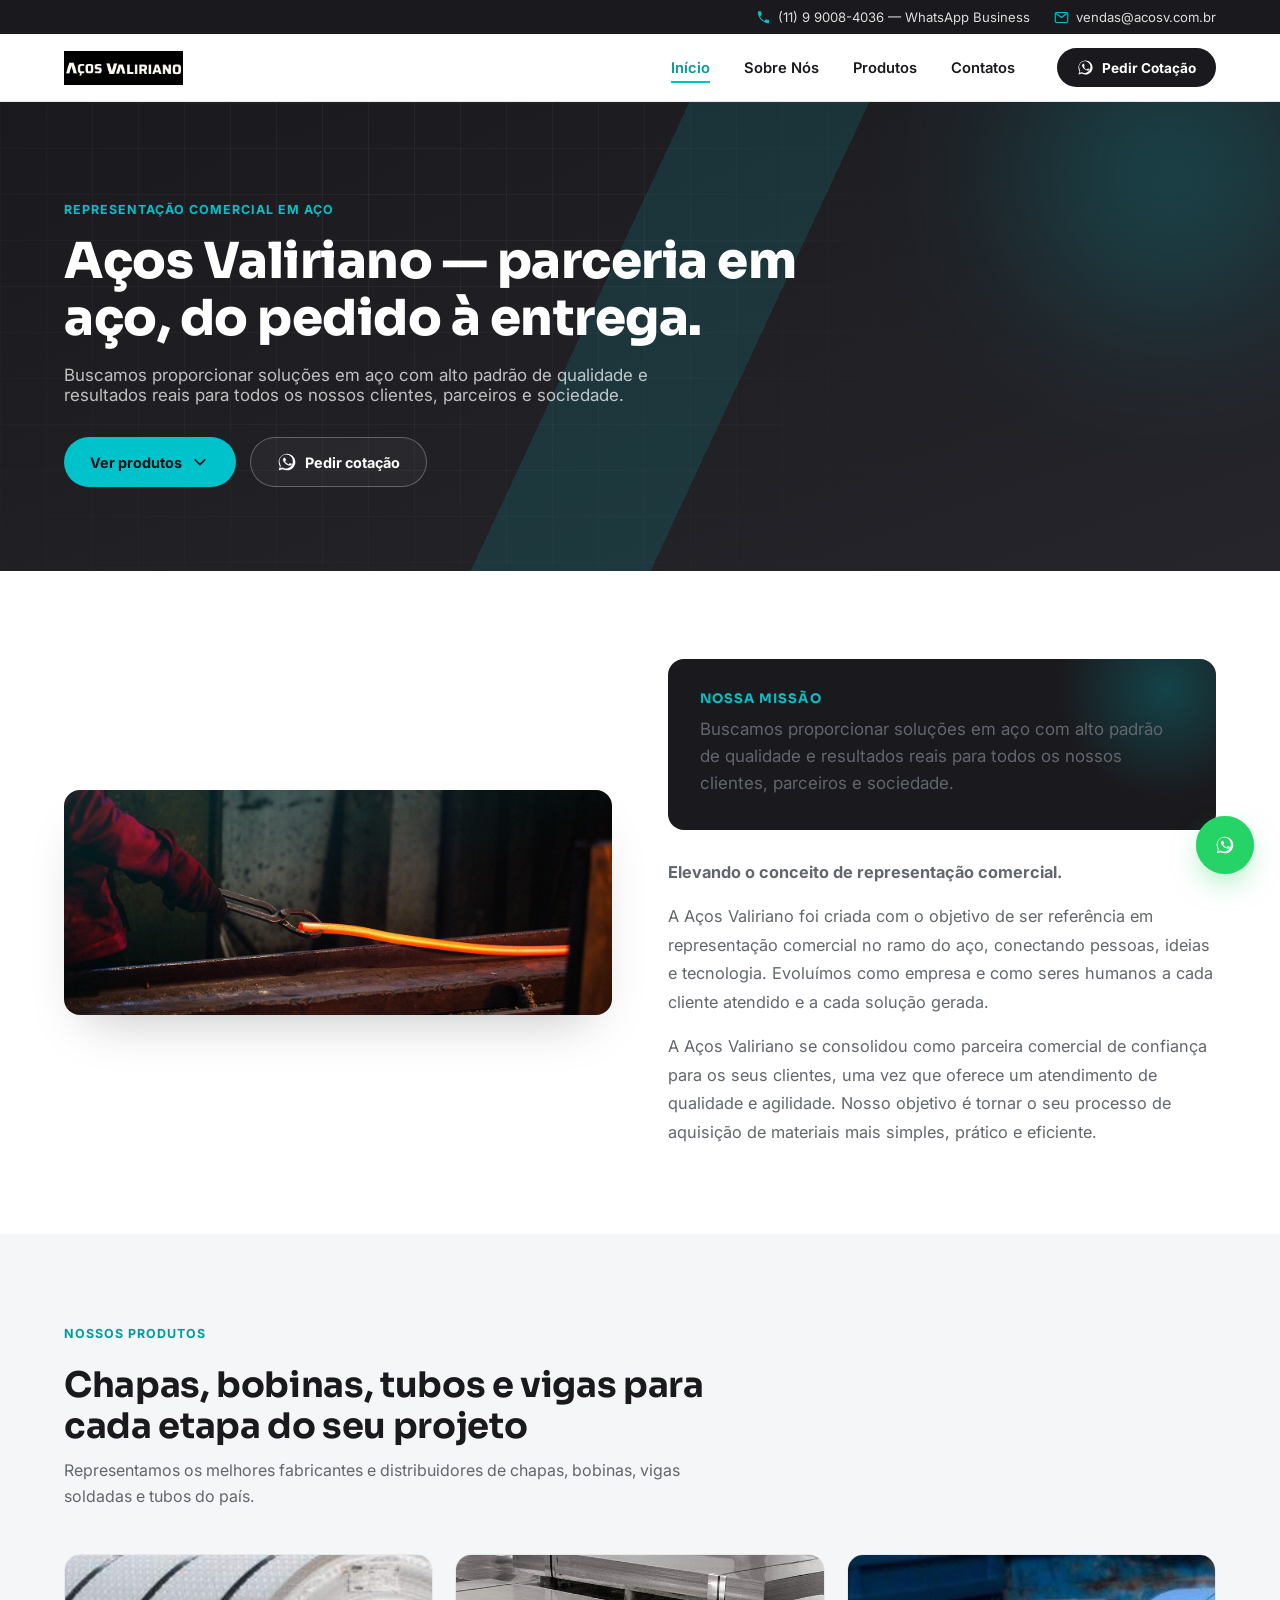
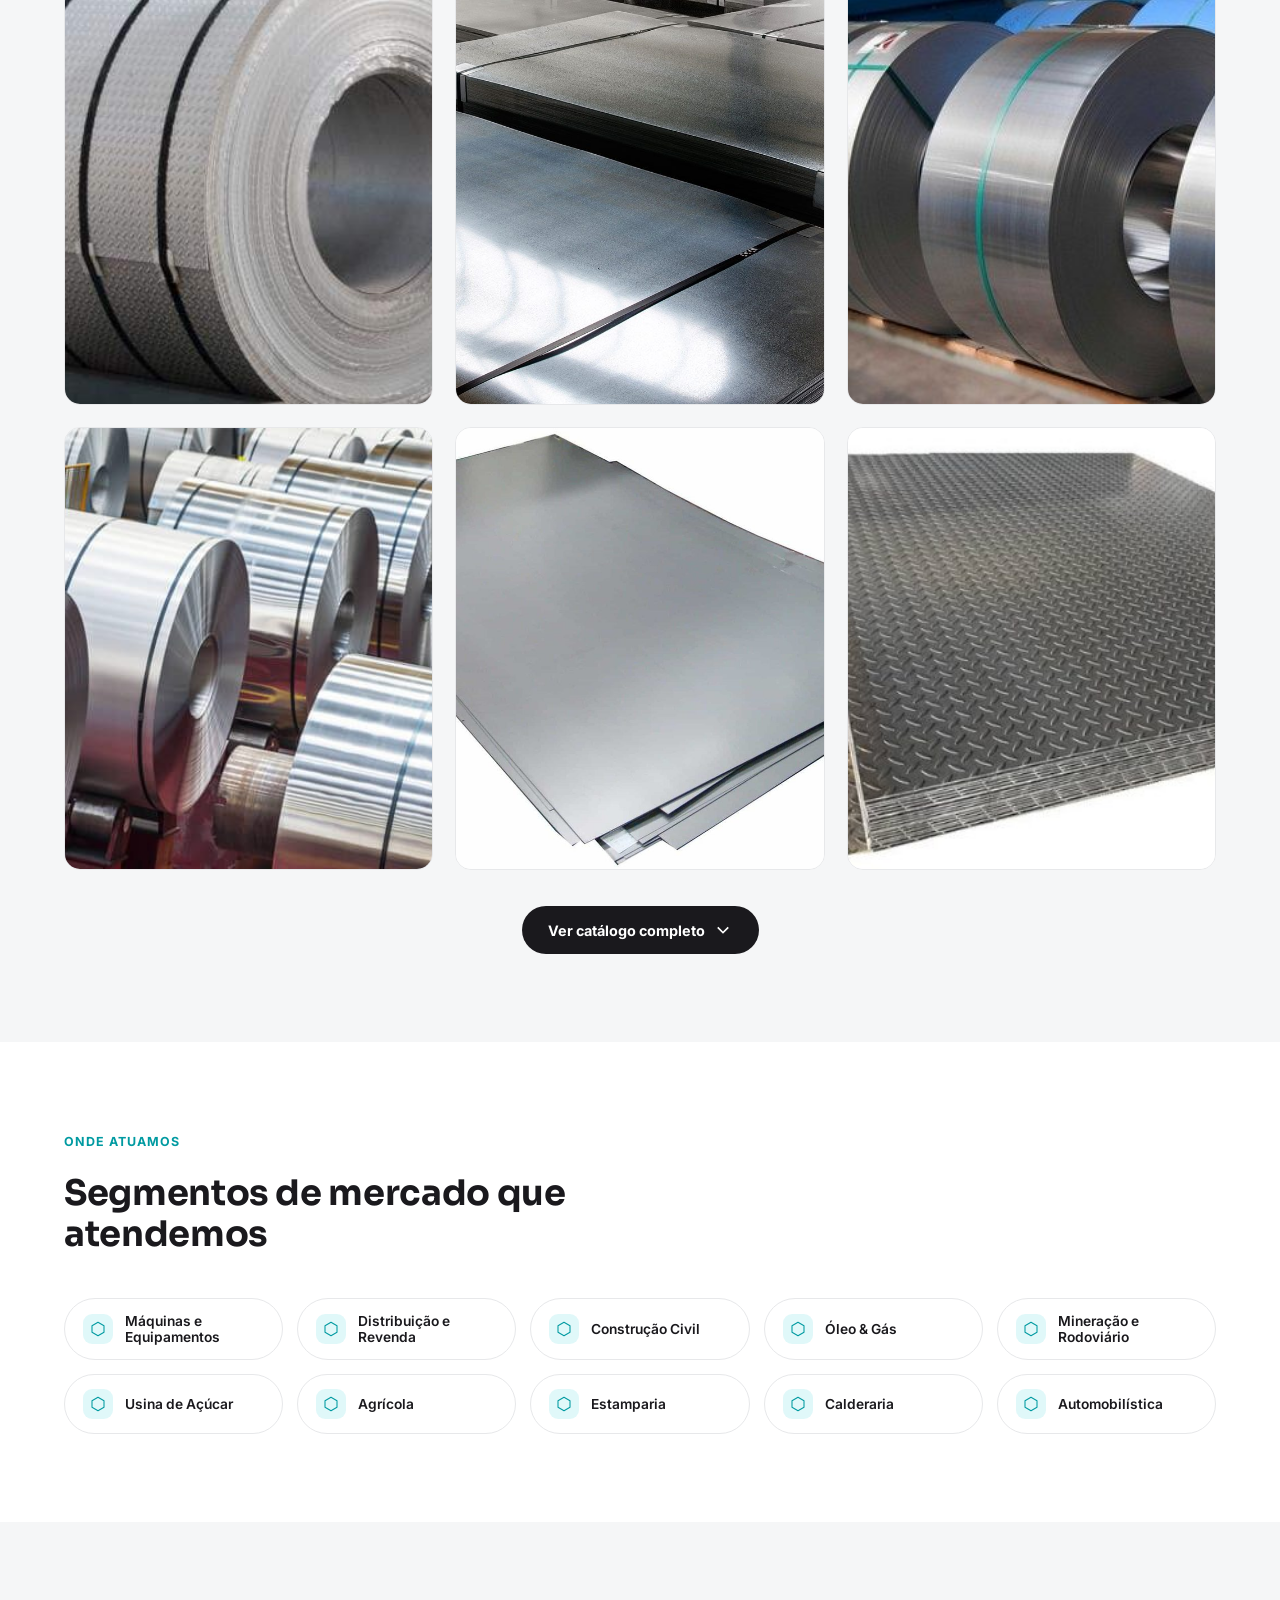
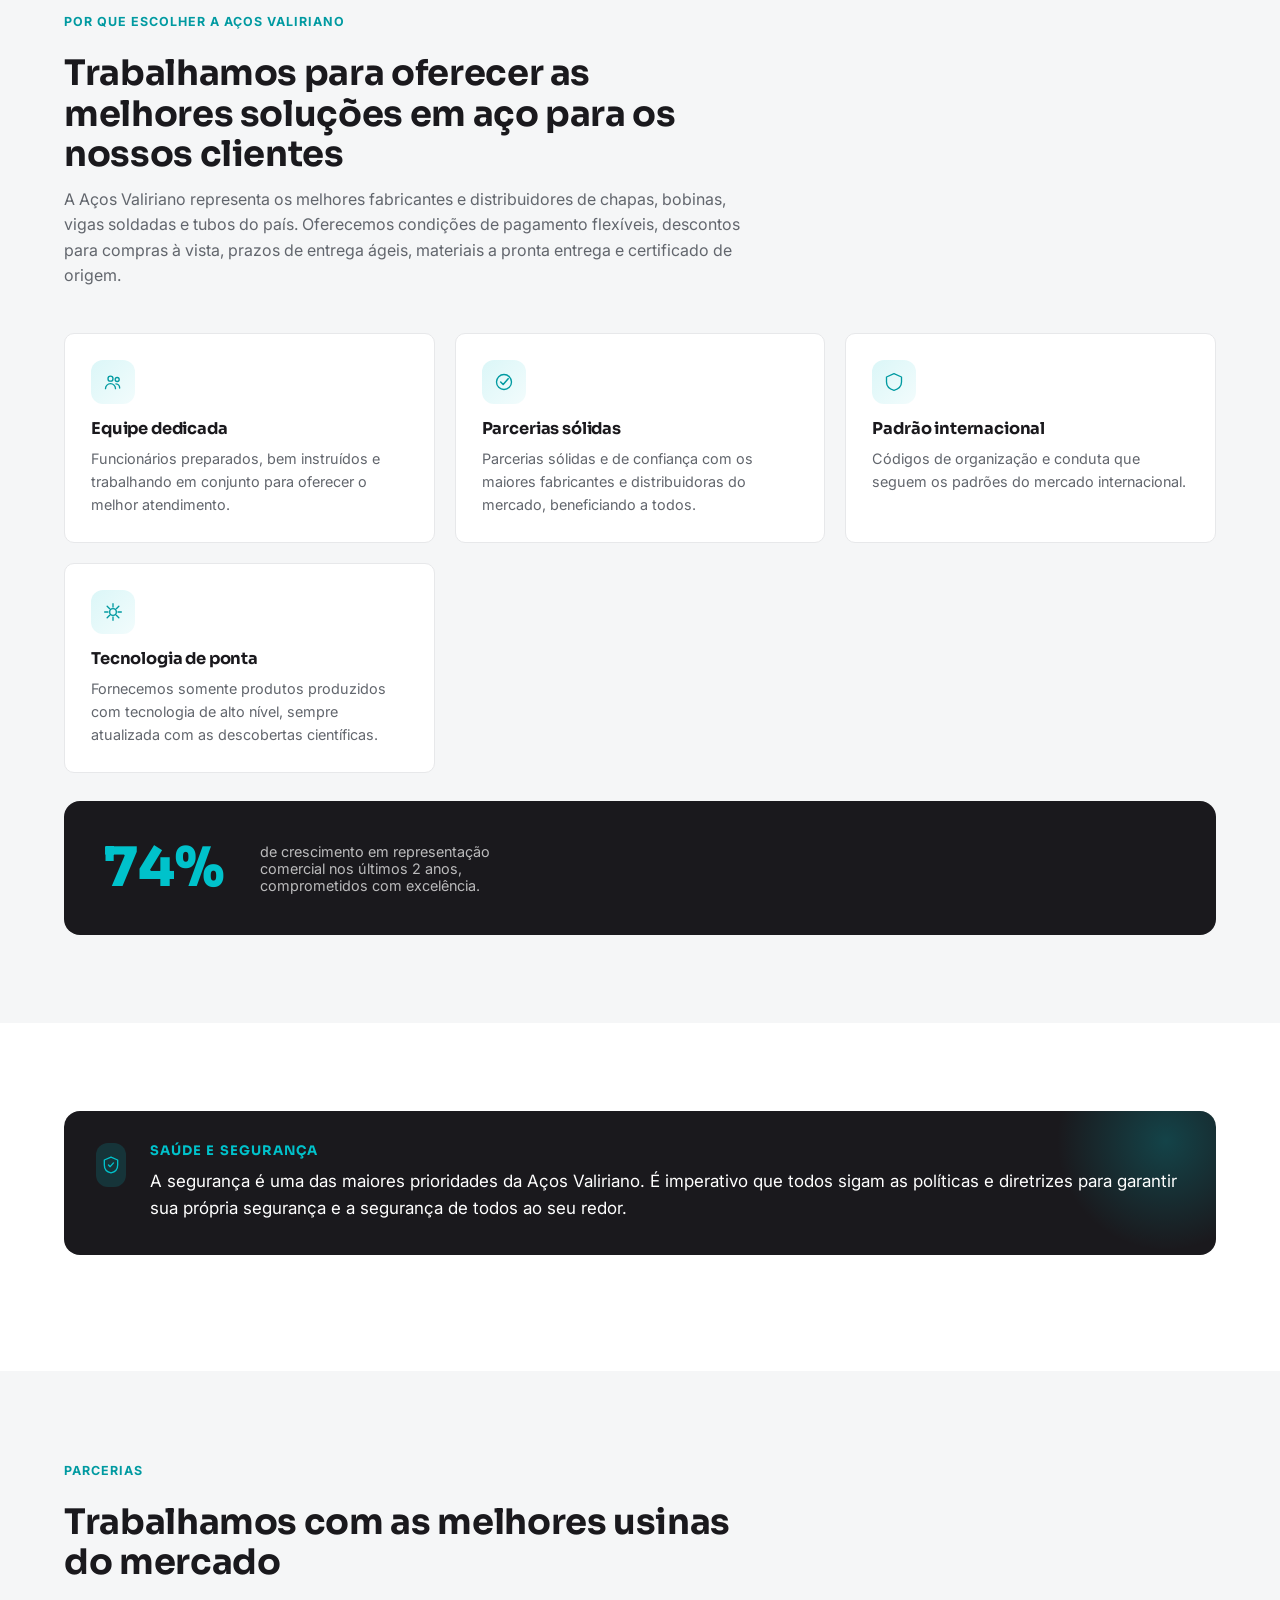
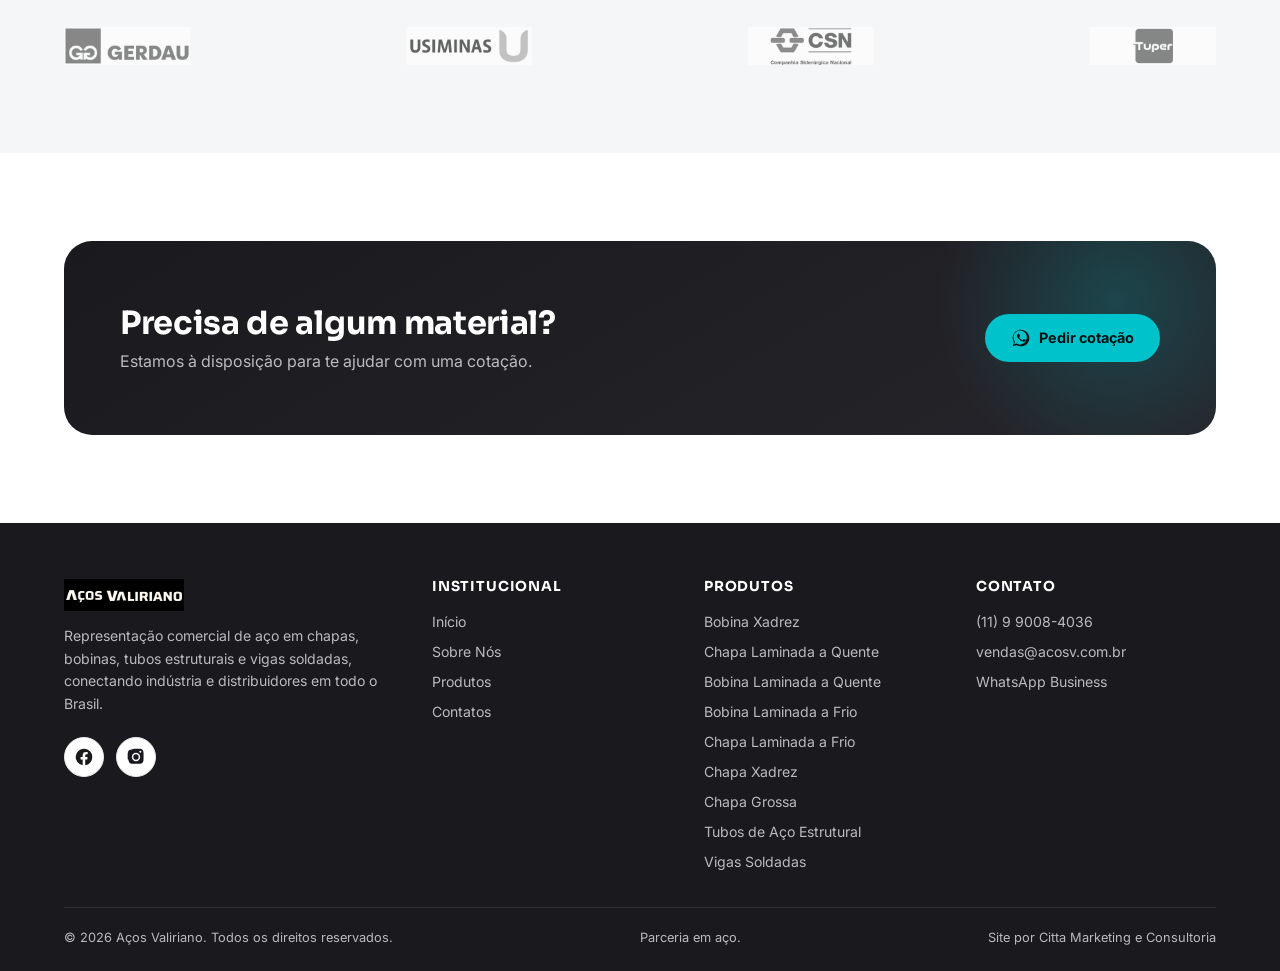
==== commit 80b1827a: "Adiciona crédito Citta Marketing e Consultoria no rodapé de todas as páginas Co-Authored-By: Claude " ====
--- a/index.html
+++ b/index.html
@@ -270,6 +270,7 @@
     <div class="footer-bottom">
       <span>&copy; <span id="year"></span> Aços Valiriano. Todos os direitos reservados.</span>
       <span>Parceria em aço.</span>
+      <span>Site por Citta Marketing e Consultoria</span>
     </div>
   </div>
 </footer>
